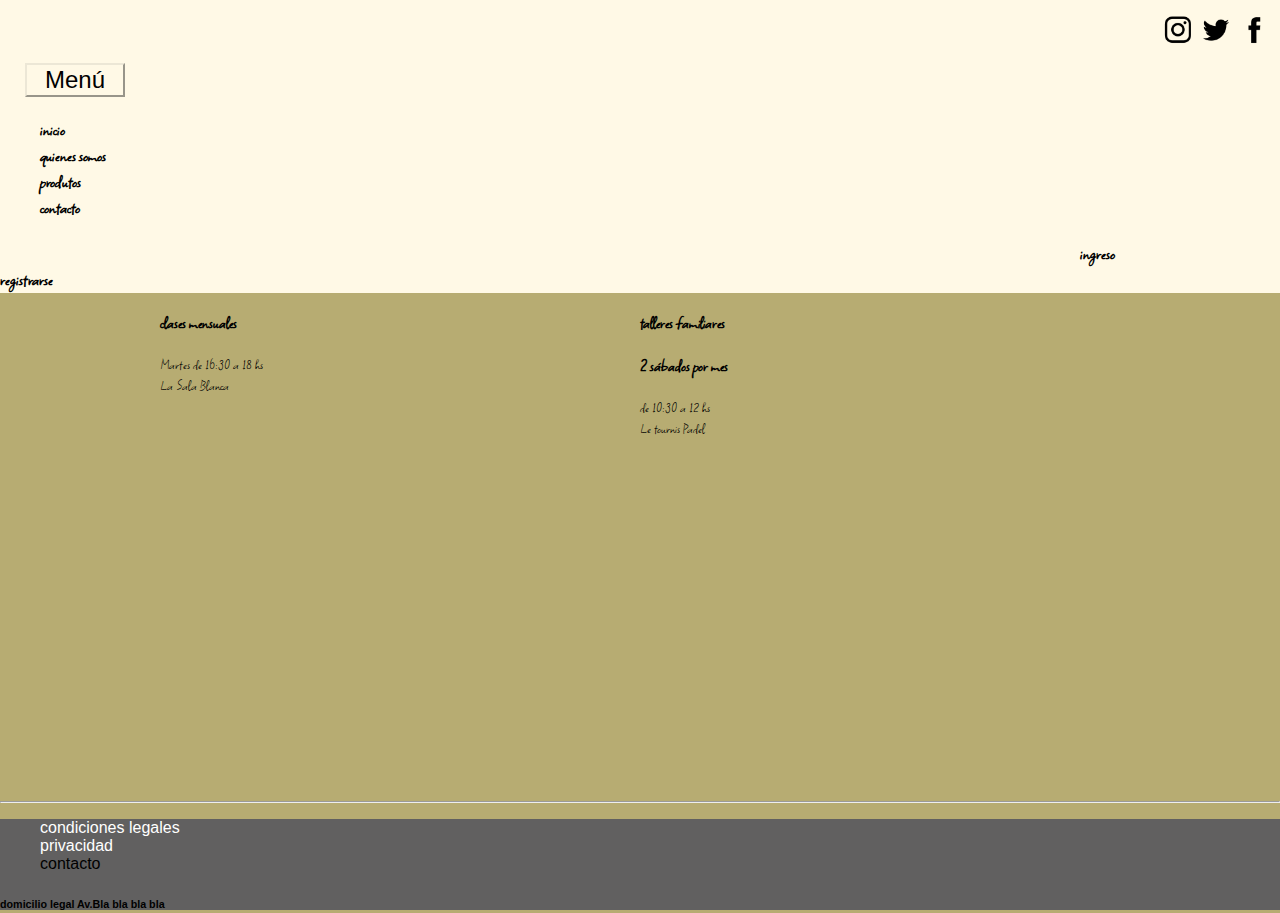
==== clases.html @ cd6e2d2f "firstcommit" ====
<!DOCTYPE html>
<html lang="en">

  <head>
    <!-- Etiquetas Meta -->
    <meta charset="UTF-8">
    <meta http-equiv="X-UA-Compatible" content="IE=edge">
    <meta name="viewport" content="width=device-width, initial-scale=1.0">

    <!-- Título de pestaña -->
    <title>Clemat Yoga</title>  


  <!--bootstrap-->
  <link href="https://cdn.jsdelivr.net/npm/bootstrap@5.2.0-beta1/dist/css/bootstrap.min.css" rel="stylesheet" integrity="sha384-0evHe/X+R7YkIZDRvuzKMRqM+OrBnVFBL6DOitfPri4tjfHxaWutUpFmBp4vmVor" crossorigin="anonymous">
  

  <link rel="stylesheet" href="utilities/main.css">
   
  <style>
    @import url('https://fonts.googleapis.com/css2?family=Square+Peg&display=swap');
 </style>
</head>

<body>
    
     
     <!--menú/ buscar y del otro lado registrarse/ ingresar-->
     
     <header>
       <nav class="menuFijo" >
          <div>
           <!--enlaces a redes sociales/ margen superior derecho-->
            <ul class="redesLista">
              <li><a href="https://www.instagram.com/p/CaUgu_6rD2r/?utm_source=ig_web_copy_link" target="_blank"><img src="./img/instagram.png" alt="instagram" class="redes" ></a></span></li>
              <li><a href="https://www.twitter.com" target="_blank"><img src="./img/twitter.png" alt="twitter" class="redes"></a></span></li>
              <li><a href="https://www.twitter.com" target="_blank"><img src="img/facebook.png" alt="facebok" class="redes"></a></span></li>
            </ul> 
          </div> 
          <!--Bootstrap dropdown-->
          <div class="d-flex mb-3">
            <div class="dropown">
              <button   class="dropown" class="btn btn-secondary dropdown-toggle" type="button" id="dropdownMenu2" data-bs-toggle="dropdown" aria-expanded="false">
                Menú
              </button>
              <ul class="dropdown-menu" aria-labelledby="dropdownMenu2">
                <li><a href="index.html" class="dropdown-item" type="button">inicio</a></li>
                <li><a href="quienes.html"  class="dropdown-item" type="button">quienes somos</a></li>
                <li><a href="productos.html"  class="dropdown-item" type="button">produtos</a></li>
                <li><a href="contacto.html" class="dropdown-item" type="button">contacto</a></li>
              </ul>
            </div>  
            <div class="p-2"><a class="ingreso" href="XXXXXX">ingreso</a></div>
            <div class="p-2"><a href="XXXXXX">registrarse</a></div>
          </div>
           
         <!--esto iría en el margen superior izquierdo-->
     
     
         </nav>
        </header>
        <article class="clases">
            <section class="mensuales">
                <div><h3>clases mensuales</h3></div>
                <div>Martes de 16:30 a 18 hs</div>
                <div><a href="https://la-sala-blanca.negocio.site/">La Sala Blanca</a></div>
            </section>
            <section class="talleres">
             <div><h3>talleres familiares</h3></div>
                  <div><h3>2 sábados por mes</h3></div>
                  <div>de 10:30 a 12 hs</div>
                  <div>Le tournis Padel</div>
            
                </ul>
            </section>    

        </article>
    <hr>
   
   
     <footer>
         <ul>
             <li>condiciones legales</li>
             <li>privacidad</li>
             <li><a href="contacto.html"><span>contacto</span></a></li>
         </ul>
         <h6>domicilio legal Av.Bla bla bla bla</h6>

       
     </footer>
     <script src="https://cdn.jsdelivr.net/npm/bootstrap@5.2.0-beta1/dist/js/bootstrap.bundle.min.js" integrity="sha384-pprn3073KE6tl6bjs2QrFaJGz5/SUsLqktiwsUTF55Jfv3qYSDhgCecCxMW52nD2" crossorigin="anonymous"></script>
</body>      
</html>
---- utilities/main.css ----
@charset "UTF-8";
@import url("https://fonts.googleapis.com/css2?family=Square+Peg&display=swap");
html, body {
  height: 100%;
}

html {
  background-color: #fff9e6;
}

body {
  margin: 0;
  padding: 0;
  background-color: #B7AC72;
  font-family: 'Square Peg', cursive;
  margin: 0 auto;
}

ul {
  list-style: none;
}

a {
  text-decoration: none;
  color: black;
}

a:hover {
  font-weight: bolder;
  color: lightyellow;
}

/*header*/
.menuFijo {
  background-color: #fff9e6;
  font-size: 20px;
  font-weight: bold;
}

/*enlaces superiores derechos*/
nav ul.redesLista {
  margin-top: 1%;
  margin-bottom: 1%;
  padding-top: 1px;
  padding-bottom: 1px;
  border-left: 4cm;
  display: -webkit-box;
  display: -ms-flexbox;
  display: flex;
  font-family: 'Cairo', sans-serif;
  font-weight: bolder;
  font-size: large;
}

ul.redesLista:last-child {
  margin-right: 45px;
}

img.redes {
  width: 30px;
  padding-right: 4px;
  margin-right: 4px;
}

.redes {
  font-size: large;
  font-weight: bolder;
}

.redesLista li:first-child {
  margin-left: 94%;
}

div.p-2:last-of-type {
  margin-right: 30px;
}

/*menú desplegable izquierda*/
.indexMenu {
  list-style-type: none;
  margin-top: 1px;
  margin-bottom: 1px;
  padding: 2px, 2px, 2px, 2px;
  overflow: hidden;
}

button.dropown {
  width: 100px;
  font-size: 24px;
  background-color: #fff9e6;
  border-color: #ece7d6;
  margin-left: 25px;
}

div a.ingreso {
  margin-left: 1080px;
}

/*main*/
#Main {
  width: 80%;
  margin: 0 auto;
  display: -webkit-box;
  display: -ms-flexbox;
  display: flex;
  -webkit-box-pack: justify;
      -ms-flex-pack: justify;
          justify-content: space-between;
}

section.mainLinks {
  display: -webkit-box;
  display: -ms-flexbox;
  display: flex;
  -webkit-box-orient: horizontal;
  -webkit-box-direction: normal;
      -ms-flex-direction: row;
          flex-direction: row;
  -webkit-box-pack: justify;
      -ms-flex-pack: justify;
          justify-content: space-between;
  text-align: center;
}

section.mainLinks span {
  width: 100px;
  height: 100px;
}

div.flexDiv {
  display: -webkit-box;
  display: -ms-flexbox;
  display: flex;
  -webkit-box-orient: horizontal;
  -webkit-box-direction: normal;
      -ms-flex-direction: row;
          flex-direction: row;
  border-color: none;
  --bs-card-border-width: 0;
}

.card-img-overlay h5 a {
  width: 50px;
  height: 50px;
  position: absolute;
  top: 60%;
  left: 60%;
  margin: -25px 0 0 -25px;
  font-size: 20px;
  font-weight: bolder;
}

.divTitulo {
  width: 75%;
  height: 395px;
  margin: 0 auto;
  background-image: url(../img/mainclemat.png);
}

.divTitulo h3 {
  font-weight: bold;
}

img.mainImg {
  width: 100px;
}

h1 {
  font-size: 46px;
  font-weight: bolder;
  -webkit-box-pack: start;
      -ms-flex-pack: start;
          justify-content: flex-start;
}

.instagram-media {
  float: center;
}

h4 {
  font-weight: bold;
  color: black;
}

/*footers*/
footer {
  background-color: #616060;
  font-family: 'Segoe UI', Tahoma, Geneva, Verdana, sans-serif;
}

footer ul {
  color: white;
}

/*página Quienes Somos*/
.bodyQuienes {
  background-color: #A0B9F1;
}

.quienesSomos {
  width: 75%;
  height: 400px;
  margin: 0 auto;
  background-image: url(img/yaniymari.jpeg);
  color: white;
  text-align: center;
}

.proposito {
  text-align: center;
}

.quienesTitulo {
  background-color: #A0B9F1;
  width: 50%;
  height: 24px;
  margin: 0 auto;
  margin-top: 3px;
  font-size: 12px;
  border-bottom: dotted 2px #B7AC72;
  color: black;
}

.quienesProfes {
  display: -webkit-box;
  display: -ms-flexbox;
  display: flex;
  -webkit-box-orient: horizontal;
  -webkit-box-direction: normal;
      -ms-flex-direction: row;
          flex-direction: row;
}

.nombresQuienes {
  color: #B7AC72;
  display: -webkit-box;
  display: -ms-flexbox;
  display: flex;
  -webkit-box-orient: horizontal;
  -webkit-box-direction: normal;
      -ms-flex-direction: row;
          flex-direction: row;
  width: 10%;
  margin: 0 auto;
  -webkit-box-align: center;
      -ms-flex-align: center;
          align-items: center;
}

article p {
  width: 50%;
  margin: 0 auto;
}

/*agrego transition*/
h5.card-title a {
  -webkit-transition: 2s;
  transition: 2s;
}

h5.card-title a:hover {
  font-size: 27x;
  font-weight: bolder;
  color: lightyellow;
}

/*pestaña clases*/
.bodyClases {
  background-color: #DC632C;
}

.clases {
  width: 75%;
  height: 500px;
  margin: 0 auto;
  display: -webkit-box;
  display: -ms-flexbox;
  display: flex;
  -webkit-box-orient: horizontal;
  -webkit-box-direction: normal;
      -ms-flex-direction: row;
          flex-direction: row;
}

.mensuales {
  width: 50%;
  background-image: url(img/lasalablanca.png);
  background-repeat: no-repeat;
  background-size: cover;
}

.talleres {
  width: 50%;
  background-image: url(img/letournispadel.png);
  background-repeat: no-repeat;
  background-size: cover;
}

/*contacto*/
.bodyContacto {
  background-color: #fff9e6;
}

.contactoArt {
  width: 75%;
  height: 400px;
  margin: 0 auto;
}

.espacioInput {
  width: 60%;
  margin: 0 auto;
  display: -webkit-box;
  display: -ms-flexbox;
  display: flex;
  -webkit-box-orient: vertical;
  -webkit-box-direction: normal;
      -ms-flex-direction: column;
          flex-direction: column;
}

.consultaInput {
  width: 60%;
  height: 100px;
  margin: 0 auto;
  display: -webkit-box;
  display: -ms-flexbox;
  display: flex;
}

.enviarInput {
  width: 5%;
  margin: 0 auto;
  display: -webkit-box;
  display: -ms-flexbox;
  display: flex;
  cursor: pointer;
}

.mailWhats {
  width: 40%;
  margin: 0 auto;
  display: -webkit-box;
  display: -ms-flexbox;
  display: flex;
  -webkit-box-orient: vertical;
  -webkit-box-direction: normal;
      -ms-flex-direction: column;
          flex-direction: column;
  -webkit-box-align: center;
      -ms-flex-align: center;
          align-items: center;
}

/*página Productos*/
.bodyProductos {
  background-color: #EAC867;
  margin: 0 auto;
}

div h2 {
  display: -webkit-box;
  display: -ms-flexbox;
  display: flex;
  -webkit-box-pack: center;
      -ms-flex-pack: center;
          justify-content: center;
}

div.celulares {
  display: none;
}

section.libros, section.productos {
  display: -webkit-box;
  display: -ms-flexbox;
  display: flex;
  -webkit-box-pack: justify;
      -ms-flex-pack: justify;
          justify-content: space-between;
  width: 75%;
  height: 35%;
  margin: 0 auto;
}

.card-img-top {
  height: 50%;
}

@media screen and (max-width: 768px) {
  body {
    width: 100%;
    display: -ms-grid;
    display: grid;
    -ms-grid-columns: auto;
        grid-template-columns: auto;
    -ms-grid-rows: 1fr 4fr;
        grid-template-rows: 1fr 4fr;
        grid-template-areas: "header"
 "main";
  }
  img.mainImg {
    width: 100%;
  }
  .redesLista li:first-child {
    margin-left: 40%;
  }
  main#Main {
    -ms-grid-row: 2;
    -ms-grid-column: 1;
    grid-area: main;
    display: -webkit-box;
    display: -ms-flexbox;
    display: flex;
    -webkit-box-orient: horizontal;
    -webkit-box-direction: normal;
        -ms-flex-direction: row;
            flex-direction: row;
    display: -ms-grid;
    display: grid;
    -ms-grid-columns: 1fr 1fr;
        grid-template-columns: 1fr 1fr;
    -ms-grid-rows: 1fr 1fr;
        grid-template-rows: 1fr 1fr;
        grid-template-areas: "quienes producto"
 "clases contacto";
  }
  main#main:first-child {
    -ms-grid-row: 1;
    -ms-grid-column: 1;
    grid-area: quienes;
  }
  main#main:nth-child(2) {
    -ms-grid-row: 1;
    -ms-grid-column: 2;
    grid-area: producto;
  }
  main#main:nth-child(3) {
    -ms-grid-row: 2;
    -ms-grid-column: 1;
    grid-area: clases;
  }
  main#main:last-child {
    -ms-grid-row: 2;
    -ms-grid-column: 2;
    grid-area: contacto;
  }
  section.divTitulo {
    grid-area: section;
    display: none;
  }
  footer#pie {
    display: none;
  }
  ul.dropDown {
    grid-area: drop;
    margin-top: 2px;
    margin-bottom: 1px;
    display: none;
  }
  nav.menuFijo {
    -ms-grid-row: 1;
    -ms-grid-column: 1;
    grid-area: header;
  }
  section.mainLinks {
    display: none;
  }
  .card-img-overlay h5 a {
    width: 50px;
    height: 50px;
    position: absolute;
    top: 50%;
    left: 60%;
    margin: -25px 0 0 -25px;
    font-size: 20px;
    font-weight: bolder;
  }
  section.mainImg {
    display: -webkit-box;
    display: -ms-flexbox;
    display: flex;
    -ms-flex-pack: distribute;
        justify-content: space-around;
    -ms-flex-wrap: wrap;
        flex-wrap: wrap;
  }
  span a img {
    width: 200px;
  }
  .menuFijo {
    background-color: #B7AC72;
  }
  .bodyClases {
    background-color: #fff9e6;
  }
  nav.menuFijoC {
    display: none;
  }
  /*responsive Clases*/
  body.bodyClases {
    width: 100%;
    display: -ms-grid;
    display: grid;
    -ms-grid-columns: auto;
        grid-template-columns: auto;
    -ms-grid-rows: 2fr 2fr 1fr;
        grid-template-rows: 2fr 2fr 1fr;
        grid-template-areas: "header"
 "article"
 "footer";
  }
  footer.footerClas {
    -ms-grid-row: 3;
    -ms-grid-column: 1;
    grid-area: footer;
    background-image: url(../piedepagMobileClases.JPG);
    background-repeat: no-repeat;
    background-size: cover;
  }
  article.Clases {
    -ms-grid-row: 2;
    -ms-grid-column: 1;
    grid-area: article;
  }
  footer.footerClas ul {
    display: none;
  }
  footer.footerClas h6 {
    display: none;
  }
  .clases {
    width: 100%;
    height: 80%;
    margin: 0 auto;
    display: -webkit-box;
    display: -ms-flexbox;
    display: flex;
    -webkit-box-orient: vertical;
    -webkit-box-direction: normal;
        -ms-flex-direction: column;
            flex-direction: column;
    -webkit-box-pack: stretch;
        -ms-flex-pack: stretch;
            justify-content: stretch;
  }
  section.mensuales, section.talleres {
    width: 100%;
    text-align: center;
  }
  section.mensuales {
    background-image: url(./img/rectanguloarticleMobile.png);
    background-size: cover;
  }
  section.talleres {
    background-image: url(./img/rectanglearticle2Mobile.png);
    background-size: cover;
  }
  div.imagenMobile {
    -ms-grid-row: 1;
    -ms-grid-column: 1;
    grid-area: header;
    display: block;
    display: -webkit-box;
    display: -ms-flexbox;
    display: flex;
    -webkit-box-pack: center;
        -ms-flex-pack: center;
            justify-content: center;
  }
  div.celulares {
    display: inline;
  }
  div.productoDesktop, div.otrosDesktop {
    display: none;
  }
  div.h2 {
    display: none;
  }
  section.libros {
    display: none;
  }
  section.productos {
    display: -webkit-box;
    display: -ms-flexbox;
    display: flex;
    -webkit-box-pack: center;
        -ms-flex-pack: center;
            justify-content: center;
  }
}
/*# sourceMappingURL=main.css.map */
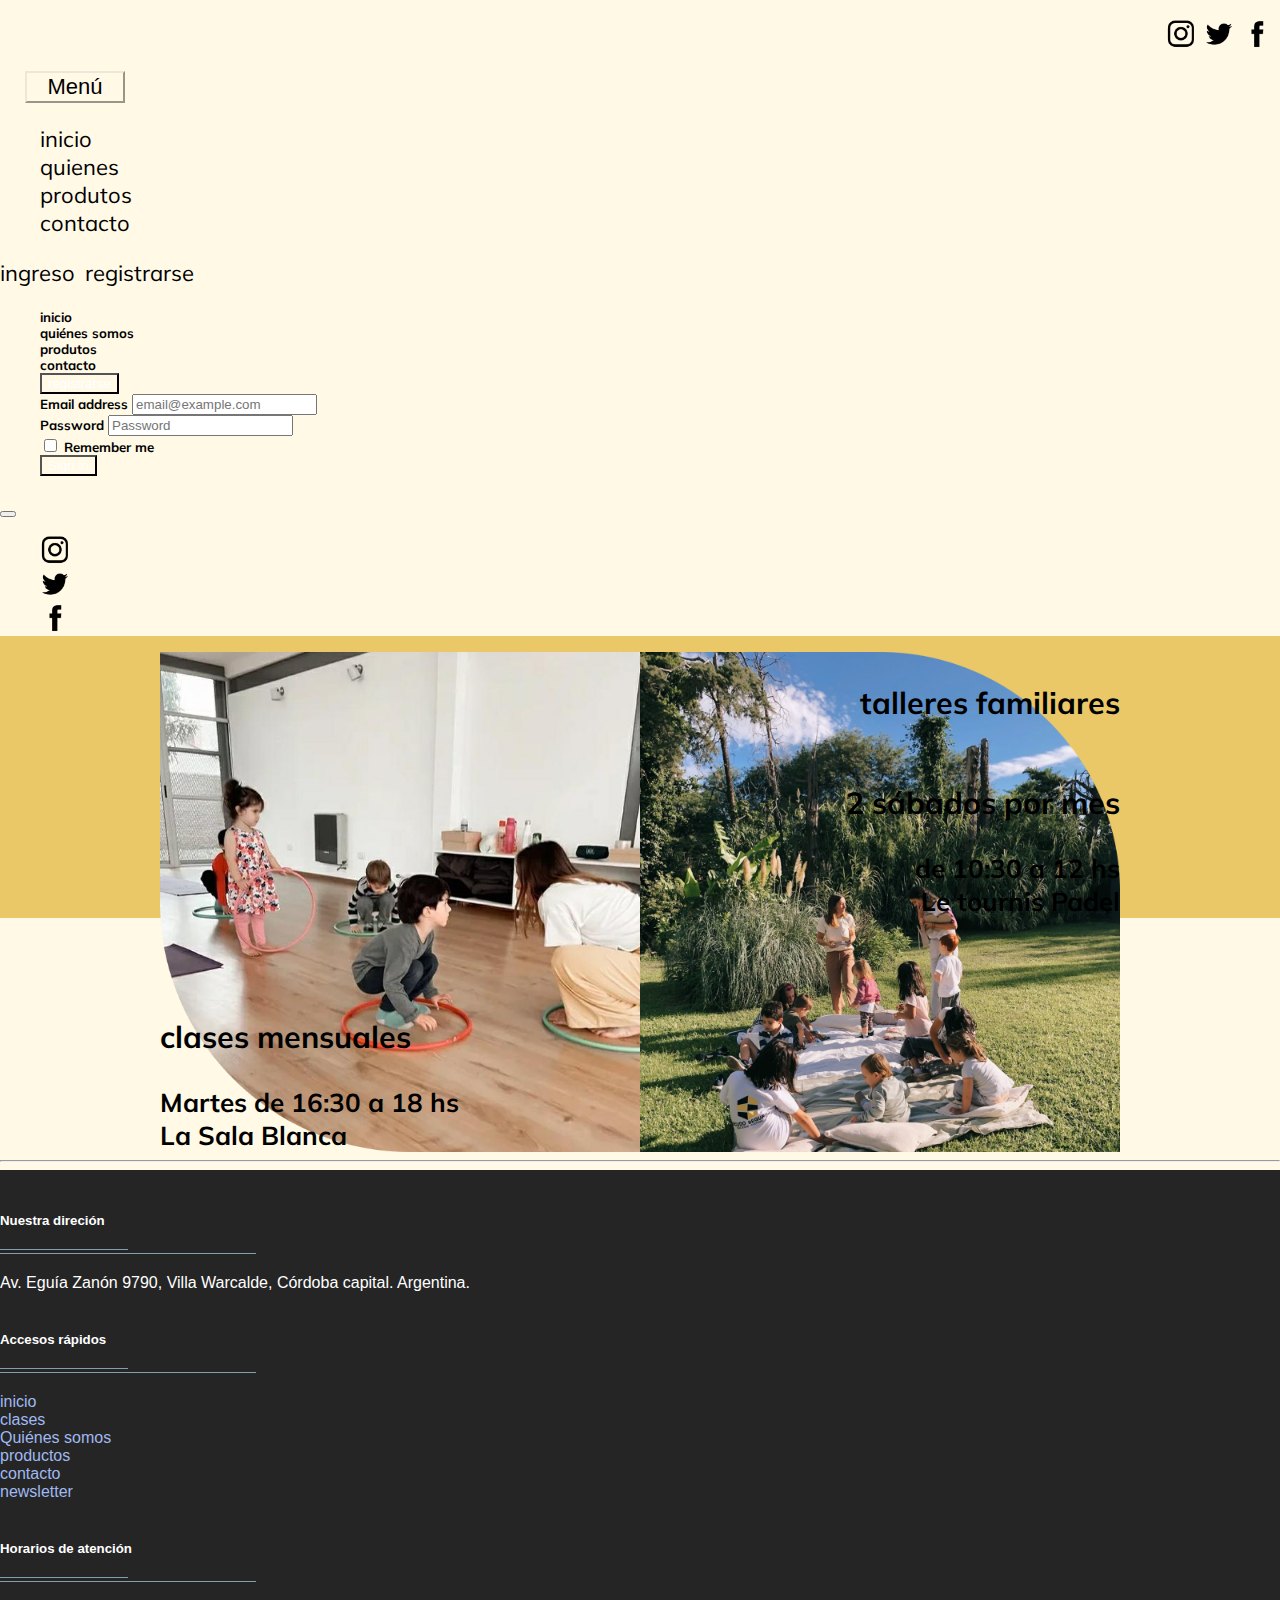
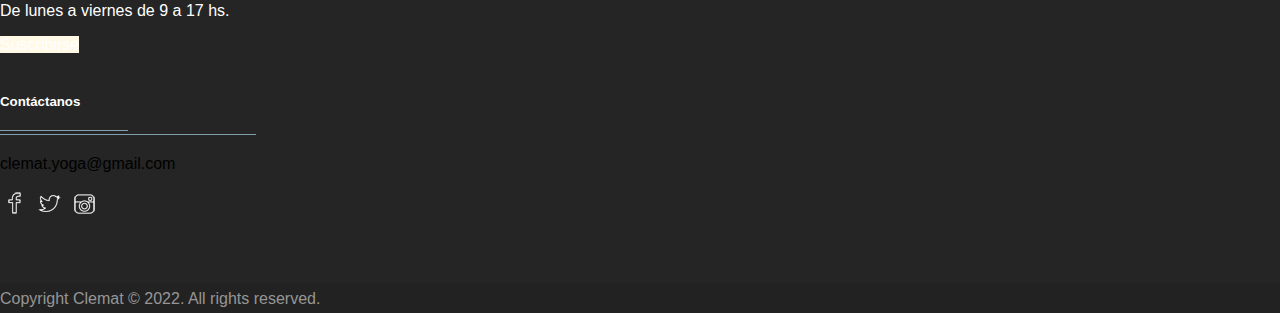
==== commit 902fafb8: "quilombo" ====
--- a/clases.html
+++ b/clases.html
@@ -1,64 +1,107 @@
 <!DOCTYPE html>
 <html lang="en">
 
-  <head>
-    <!-- Etiquetas Meta -->
-    <meta charset="UTF-8">
-    <meta http-equiv="X-UA-Compatible" content="IE=edge">
-    <meta name="viewport" content="width=device-width, initial-scale=1.0">
-
-    <!-- Título de pestaña -->
-    <title>Clemat Yoga</title>  
-
-
-  <!--bootstrap-->
-  <link href="https://cdn.jsdelivr.net/npm/bootstrap@5.2.0-beta1/dist/css/bootstrap.min.css" rel="stylesheet" integrity="sha384-0evHe/X+R7YkIZDRvuzKMRqM+OrBnVFBL6DOitfPri4tjfHxaWutUpFmBp4vmVor" crossorigin="anonymous">
-  
-
-  <link rel="stylesheet" href="utilities/main.css">
-   
-  <style>
-    @import url('https://fonts.googleapis.com/css2?family=Square+Peg&display=swap');
- </style>
-</head>
-
-<body>
-    
-     
-     <!--menú/ buscar y del otro lado registrarse/ ingresar-->
-     
-     <header>
-       <nav class="menuFijo" >
-          <div>
-           <!--enlaces a redes sociales/ margen superior derecho-->
-            <ul class="redesLista">
-              <li><a href="https://www.instagram.com/p/CaUgu_6rD2r/?utm_source=ig_web_copy_link" target="_blank"><img src="./img/instagram.png" alt="instagram" class="redes" ></a></span></li>
-              <li><a href="https://www.twitter.com" target="_blank"><img src="./img/twitter.png" alt="twitter" class="redes"></a></span></li>
-              <li><a href="https://www.twitter.com" target="_blank"><img src="img/facebook.png" alt="facebok" class="redes"></a></span></li>
-            </ul> 
-          </div> 
-          <!--Bootstrap dropdown-->
-          <div class="d-flex mb-3">
-            <div class="dropown">
-              <button   class="dropown" class="btn btn-secondary dropdown-toggle" type="button" id="dropdownMenu2" data-bs-toggle="dropdown" aria-expanded="false">
-                Menú
-              </button>
-              <ul class="dropdown-menu" aria-labelledby="dropdownMenu2">
-                <li><a href="index.html" class="dropdown-item" type="button">inicio</a></li>
-                <li><a href="quienes.html"  class="dropdown-item" type="button">quienes somos</a></li>
-                <li><a href="productos.html"  class="dropdown-item" type="button">produtos</a></li>
-                <li><a href="contacto.html" class="dropdown-item" type="button">contacto</a></li>
-              </ul>
-            </div>  
-            <div class="p-2"><a class="ingreso" href="XXXXXX">ingreso</a></div>
-            <div class="p-2"><a href="XXXXXX">registrarse</a></div>
+    <head>
+        <!-- Etiquetas Meta -->
+        <meta charset="UTF-8">
+        <meta http-equiv="X-UA-Compatible" content="IE=edge">
+        <meta name="viewport" content="width=device-width, initial-scale=1.0">
+    
+        <!-- Título de pestaña -->
+        <title>Clemat Yoga</title>  
+    
+    
+      <!--bootstrap-->
+      <link href="https://cdn.jsdelivr.net/npm/bootstrap@5.2.0-beta1/dist/css/bootstrap.min.css" rel="stylesheet" integrity="sha384-0evHe/X+R7YkIZDRvuzKMRqM+OrBnVFBL6DOitfPri4tjfHxaWutUpFmBp4vmVor" crossorigin="anonymous">
+      
+    
+      <link rel="stylesheet" href="style.css">
+       
+      <style>
+        @import url('https://fonts.googleapis.com/css2?family=Square+Peg&display=swap');
+     </style>
+    </head>
+
+<body class="bodyProductos">    
+  <header>
+      
+    <div>
+     <!--enlaces a redes sociales/ margen superior derecho-->
+      <ul class="redesLista">
+        <li><a href="https://www.instagram.com/p/CaUgu_6rD2r/?utm_source=ig_web_copy_link" target="_blank"><img src="./img/instagram.png" alt="instagram" class="redes" ></a></span></li>
+        <li><a href="https://www.twitter.com" target="_blank"><img src="./img/twitter.png" alt="twitter" class="redes"></a></span></li>
+        <li><a href="https://www.twitter.com" target="_blank"><img src="img/facebook.png" alt="facebok" class="redes"></a></span></li>
+      </ul> 
+    </div> 
+    <!--Bootstrap dropdown-->
+    <nav class="menuFijo" >
+    <section class="d-flex mb-3">
+      <div class="dropown">
+        <button   class="dropown" class="btn btn-secondary dropdown-toggle" type="button" id="dropdownMenu2" data-bs-toggle="dropdown" aria-expanded="false">
+          Menú
+        </button>
+        <ul class="dropdown-menu" aria-labelledby="dropdownMenu2">
+          <li><a href="index.html" class="dropdown-item" type="button">inicio</a></li>
+          <li><a href="quienes.html" class="dropdown-item" type="button">quienes</a></li>
+          <li><a href="productos.html" class="dropdown-item" type="button">produtos</a></li>
+          <li><a href="contacto.html"class="dropdown-item" type="button">contacto</a></li>
+        </ul>
+      </div> 
+     <section class="p-2">          
+      <div><a class="ingreso" href="XXXXXX">ingreso</a></div>
+      <div><a href="XXXXXX">registrarse</a></div>
+    </ul>
+    </div>
+    </section>
+   </nav>
+   <button class="btn btn-primary mobileCanvas" type="button" data-bs-toggle="offcanvas" data-bs-target="#offcanvasScrolling" aria-controls="offcanvasScrolling"><img src="img/logoClemat.jpeg" alt="logo"></button>
+
+   <div class="offcanvas offcanvas-start" data-bs-scroll="true" data-bs-backdrop="false" tabindex="-1" id="offcanvasScrolling" aria-labelledby="offcanvasScrollingLabel">
+   <div class="offcanvas-header">
+   <h5 class="offcanvas-title" id="offcanvasScrollingLabel">
+    <ul>
+    <li><a href="index.html" class="dropdown-item" type="button">inicio</a></li>
+    <li><a href="quienes.html" class="dropdown-item" type="button">quiénes somos</a></li>
+    <li><a href="productos.html" class="dropdown-item" type="button">produtos</a></li>
+    <li><a href="contacto.html"class="dropdown-item" type="button">contacto</a></li>
+    <li class="dropdown">
+      <button type="button" class="btn btn-primary dropdown-toggle" data-bs-toggle="dropdown" aria-expanded="false" data-bs-auto-close="outside">
+       registrarse
+      </button>
+      <form class="dropdown-menu p-4">
+        <div class="mb-3">
+          <label for="exampleDropdownFormEmail2" class="form-label">Email address</label>
+          <input type="email" class="form-control" id="exampleDropdownFormEmail2" placeholder="email@example.com">
+        </div>
+        <div class="mb-3">
+          <label for="exampleDropdownFormPassword2" class="form-label">Password</label>
+          <input type="password" class="form-control" id="exampleDropdownFormPassword2" placeholder="Password">
+        </div>
+        <div class="mb-3">
+          <div class="form-check">
+            <input type="checkbox" class="form-check-input" id="dropdownCheck2">
+            <label class="form-check-label" for="dropdownCheck2">
+              Remember me
+            </label>
           </div>
-           
-         <!--esto iría en el margen superior izquierdo-->
-     
-     
-         </nav>
-        </header>
+        </div>
+        <button type="submit" class="btn btn-primary">Sign in</button>
+      </form>
+   </li>
+  </ul>
+  </h5>
+   <button type="button" class="btn-close" data-bs-dismiss="offcanvas" aria-label="Close"></button>
+  </div>
+<div class="offcanvas-body">
+
+<ul class="redesListaCanvas">
+  <li><a href="https://www.instagram.com/p/CaUgu_6rD2r/?utm_source=ig_web_copy_link" target="_blank"><img src="./img/instagram.png" alt="instagram" class="redes" ></a></span></li>
+  <li><a href="https://www.twitter.com" target="_blank"><img src="./img/twitter.png" alt="twitter" class="redes"></a></span></li>
+  <li><a href="https://www.twitter.com" target="_blank"><img src="img/facebook.png" alt="facebok" class="redes"></a></span></li>
+</ul> 
+</div>
+</div>
+ </header>
         <article class="clases">
             <section class="mensuales">
                 <div><h3>clases mensuales</h3></div>
@@ -78,16 +121,81 @@
     <hr>
    
    
-     <footer>
-         <ul>
-             <li>condiciones legales</li>
-             <li>privacidad</li>
-             <li><a href="contacto.html"><span>contacto</span></a></li>
-         </ul>
-         <h6>domicilio legal Av.Bla bla bla bla</h6>
-
-       
-     </footer>
+ <!--FOOTER-->
+ <footer id="footer" class="footer-1">
+  <div class="main-footer widgets-dark typo-light">
+  <div class="container">
+  <div class="row">
+    
+  <div class="col-xs-12 col-sm-6 col-md-3">
+  <div class="widget subscribe no-box">
+  <h5 class="widget-title">Nuestra direción<span></span></h5>
+  <p>Av. Eguía Zanón 9790, Villa Warcalde, Córdoba capital. Argentina. </p>
+  </div>
+  </div>
+  
+  <div class="col-xs-12 col-sm-6 col-md-3">
+  <div class="widget no-box">
+  <h5 class="widget-title">Accesos rápidos<span></span></h5>
+  <ul class="thumbnail-widget">
+  <li>
+  <div class="thumb-content"><a href="index.html">inicio</a></div> 
+  </li>
+  <li>
+  <div class="thumb-content"><a href="clases.html">clases</a></div> 
+  </li>
+  <li>
+  <div class="thumb-content"><a href="quienes.html">Quiénes somos</a></div> 
+  </li>
+  <li>
+  <div class="thumb-content"><a href="productos.html">productos</a></div> 
+  </li>
+  <li>
+  <div class="thumb-content"><a href="contacto.html">contacto</a></div>  
+  </li>
+  <li>
+  <div class="thumb-content"><a href="#.">newsletter</a></div> 
+  </li>
+  </ul>
+  </div>
+  </div>
+  
+  <div class="col-xs-12 col-sm-6 col-md-3">
+  <div class="widget no-box">
+  <h5 class="widget-title">Horarios de atención<span></span></h5>
+  <p>De lunes a viernes de 9 a 17 hs.</p>
+  <a class="btn" href="https://bit.ly/3m9avif" target="_blank">Suscribirse</a>
+  </div>
+  </div>
+  
+  <div class="col-xs-12 col-sm-6 col-md-3">
+  
+  <div class="widget no-box">
+  <h5 class="widget-title">Contáctanos<span></span></h5>
+  
+  <p><a href="mailto:clemat.yoga@gmail.com" title="glorythemes">clemat.yoga@gmail.com</a></p>
+  <ul class="social-footer2">
+  <li class=""><a href="https://www.facebook.com/" target="_blank" title="Facebook"><img alt="Facebook" width="30" height="30" src="[data-uri]"></a></li>
+  <li class=""><a href="https://twitter.com" target="_blank" title="Twitter"><img alt="Twitter" width="30" height="30" src="[data-uri]"></a></li>
+  <li class=""><a title="instagram" target="_blank" href="https://www.instagram.com/"><img alt="instagram" width="30" height="30" src="[data-uri]"></a></li>
+  </ul>
+  </div>
+  </div>
+  
+  </div>
+  </div>
+  </div>
+    
+  <div class="footer-copyright">
+  <div class="container">
+  <div class="row">
+  <div class="col-md-12 text-center">
+  <p>Copyright Clemat © 2022. All rights reserved.</p>
+  </div>
+  </div>
+  </div>
+  </div>
+  </footer>
      <script src="https://cdn.jsdelivr.net/npm/bootstrap@5.2.0-beta1/dist/js/bootstrap.bundle.min.js" integrity="sha384-pprn3073KE6tl6bjs2QrFaJGz5/SUsLqktiwsUTF55Jfv3qYSDhgCecCxMW52nD2" crossorigin="anonymous"></script>
-</body>      
-</html>+</body>  
+</html>    --- a/style.css
+++ b/style.css
@@ -0,0 +1,646 @@
+@import url('https://fonts.googleapis.com/css2?family=Mulish:ital,wght@0,400;0,800;1,400;1,600;1,700&display=swap');
+html, body{
+    height: 100%;
+
+}
+html{
+    background-color: #fff9e6;
+    
+}
+body{
+    margin: 0;
+    padding: 0;
+    background-color: #B7AC72;
+    font-family: 'Mulish', sans-serif; 
+    margin: 0 auto;
+    
+}
+ul{
+    list-style: none;
+    
+}
+a:hover{
+    font-weight: bolder;
+    color: #A0B9F1;
+}
+a{
+    text-decoration: none;
+    color: black;
+}
+/*header*/
+header{
+    background-color: #FFF9E6; 
+    
+}
+
+/*enlaces superiores derechos*/
+ul.redesLista{
+    display: flex;
+    font-family: 'Cairo', sans-serif;
+    font-weight: bolder;
+    font-size: large;    
+    justify-content: flex-end;      
+}
+
+
+img.redes{
+    width: 30px;
+    padding-right: 4px;
+    margin-right: 4px;
+}
+
+ul.dropdown-menu{
+    font-size: 22px;
+}
+
+
+section.d-flex {
+    justify-content: space-between;
+}
+section.p-2{
+    display:flex;
+    flex-direction: row;
+    font-size: 22px;
+}
+a.ingreso{
+    margin-right: 10px;
+}
+/*menú desplegable izquierda*/
+
+button.dropown{
+    width: 100px;
+    font-size: 22px;
+    background-color: #FFF9E6;
+    border-color: #ece7d6;
+    margin-left: 25px;
+
+}
+
+/*main*/
+#Main{
+    width: 80%;
+    margin: 0 auto;  
+    display: flex;
+    justify-content: space-between;
+
+    
+}
+
+
+section.mainLinks{
+    display: flex;
+    flex-direction: row;
+    justify-content: space-between;
+    text-align: center;
+      
+}    
+
+div.flexDiv{
+    display:flex;
+    flex-direction: row;
+    border-color: none;
+    --bs-card-border-width: 0;
+}
+.card-img-overlay h5 a{
+    width: 50px;
+    height: 50px;
+    position: absolute;
+    top: 60%;
+    left: 60%;
+    margin: -25px 0 0 -25px;
+    font-size: 20px;
+    font-weight: bolder;
+}
+.divTitulo img{
+   width: 100%;
+   height: 550px;
+}
+
+img.mainImg{
+    width: 100px;
+}
+main{
+    font-weight: bolder;
+    text-align: center;
+}
+h1{
+    
+    font-size: 72px;
+    font-weight: bolder;
+}
+
+
+h4{
+    font-weight: bold;
+    color: black;
+    
+}
+/*footers*/
+footer{
+    background-color: rgb(97, 96, 96);
+    font-family: 'Segoe UI', Tahoma, Geneva, Verdana, sans-serif;
+}
+
+footer ul{
+    color: white;
+}
+
+/*agrego transition*/
+h5.card-title a{
+    transition: 2s;
+}
+  
+h5.card-title a:hover{
+    font-size: 28px;
+    font-weight: bolder;
+    color: #A0B9F1;
+}
+
+/*página Productos*/
+.bodyProductos{
+    background-color: #EAC867;
+    margin:0 auto; 
+
+}
+
+div h2{
+    display: flex;
+    justify-content: center;
+}
+div.celulares{
+    display: none;
+}
+section.libros, section.productos{
+    display: flex;
+    justify-content: space-between;
+    width: 75%;
+    height: 35%;
+    margin: 0 auto;
+}
+
+.card-img-top{
+    height: 50%;
+}
+.card-text{
+    font-size: 20px;
+    font-weight: bold;
+}
+/*página Quienes Somos*/
+.bodyQuienes {
+    background-color: #A0B9F1;
+  }
+  
+  .quienesSomos {
+    width: 75%;
+    height: 400px;
+    margin: 0 auto;
+    background-image: url(img/yaniymari.jpeg);
+    color: white;
+    text-align: center;
+  }
+  
+  .proposito {
+    text-align: center;
+  }
+  
+  .quienesTitulo {
+    background-color: #A0B9F1;
+    width: 50%;
+    height: 24px;
+    margin: 0 auto;
+    margin-top: 3px;
+    font-size: 12px;
+    border-bottom: dotted 2px #B7AC72;
+    color: black;
+  }
+  
+  .quienesProfes {
+    display: -webkit-box;
+    display: -ms-flexbox;
+    display: flex;
+    -webkit-box-orient: horizontal;
+    -webkit-box-direction: normal;
+        -ms-flex-direction: row;
+            flex-direction: row;
+  }
+  
+  .nombresQuienes {
+    color: #B7AC72;
+    display: -webkit-box;
+    display: -ms-flexbox;
+    display: flex;
+    -webkit-box-orient: horizontal;
+    -webkit-box-direction: normal;
+        -ms-flex-direction: row;
+            flex-direction: row;
+    width: 10%;
+    margin: 0 auto;
+    -webkit-box-align: center;
+        -ms-flex-align: center;
+            align-items: center;
+  }
+  
+  article p {
+    width: 50%;
+    margin: 0 auto;
+  }
+  /*pestaña clases*/
+.bodyClases {
+    background-color: #DC632C;
+  }
+  
+  .clases {
+    width: 75%;
+    height: 500px;
+    margin: 0 auto;
+    display: -webkit-box;
+    display: -ms-flexbox;
+    display: flex;
+    -webkit-box-orient: horizontal;
+    -webkit-box-direction: normal;
+        -ms-flex-direction: row;
+            flex-direction: row;
+  }
+  
+  .mensuales {
+    width: 50%;
+    font-size: 26px;
+    font-weight: bold;
+    background-image: url(img/lasalablanca.png);
+    background-repeat: no-repeat;
+    background-size: cover;
+    display: flex;
+    align-content: center;
+    align-items: flex-start;
+    flex-direction: column;
+    justify-content: flex-end;
+}
+  
+.talleres {
+    width: 50%;
+    font-size: 26px;
+    font-weight: bold;
+    background-image: url(img/letournispadel.png);
+    background-repeat: no-repeat;
+    background-size: cover;
+    display: flex;
+    flex-direction: column;
+    align-items: flex-end;
+}
+  /*contacto*/
+.bodyContacto {
+    background-color: #fff9e6;
+  }
+  
+  .contactoArt {
+    width: 75%;
+    height: 400px;
+    margin: 0 auto;
+  }
+  
+  .espacioInput {
+    width: 60%;
+    margin: 0 auto;
+    display: -webkit-box;
+    display: -ms-flexbox;
+    display: flex;
+    -webkit-box-orient: vertical;
+    -webkit-box-direction: normal;
+        -ms-flex-direction: column;
+            flex-direction: column;
+  }
+  
+  .consultaInput {
+    width: 60%;
+    height: 100px;
+    margin: 0 auto;
+    display: -webkit-box;
+    display: -ms-flexbox;
+    display: flex;
+  }
+  
+  .enviarInput {
+    width: 5%;
+    margin: 0 auto;
+    display: -webkit-box;
+    display: -ms-flexbox;
+    display: flex;
+    cursor: pointer;
+  }
+  
+  .mailWhats {
+    width: 40%;
+    margin: 0 auto;
+    display: -webkit-box;
+    display: -ms-flexbox;
+    display: flex;
+    -webkit-box-orient: vertical;
+    -webkit-box-direction: normal;
+        -ms-flex-direction: column;
+            flex-direction: column;
+    -webkit-box-align: center;
+        -ms-flex-align: center;
+            align-items: center;
+  }
+  
+article.p-mobile{
+    display:none;
+}
+button.mobileCanvas{
+   display: none;
+}
+/*FOOTERS*/
+footer .main-footer{  padding: 20px 0;  background: #252525;}
+footer ul{  padding-left: 0;  list-style: none;}
+
+/* Copy Right Footer */
+.footer-copyright { background: #222; padding: 5px 0;}
+.footer-copyright .logo {    display: inherit;}
+.footer-copyright nav {    float: right;    margin-top: 5px;}
+.footer-copyright nav ul {  list-style: none; margin: 0;  padding: 0;}
+.footer-copyright nav ul li { border-left: 1px solid #505050; display: inline-block;  line-height: 12px;  margin: 0;  padding: 0 8px;}
+.footer-copyright nav ul li a{  color: #969696;}
+.footer-copyright nav ul li:first-child { border: medium none;  padding-left: 0;}
+.footer-copyright p { color: #969696; margin: 2px 0 0;}
+
+/* Footer Top */
+.footer-top{  background: #252525;  padding-bottom: 30px; margin-bottom: 30px;  border-bottom: 3px solid #222;}
+
+/* Footer transparent */
+footer.transparent .footer-top, footer.transparent .main-footer{  background: transparent;}
+footer.transparent .footer-copyright{ background: none repeat scroll 0 0 rgba(0, 0, 0, 0.3) ;}
+
+/* Footer light */
+footer.light .footer-top{ background: #f9f9f9;}
+footer.light .main-footer{  background: #f9f9f9;}
+footer.light .footer-copyright{ background: none repeat scroll 0 0 rgba(255, 255, 255, 0.3) ;}
+
+/* Footer 4 */
+.footer- .logo {    display: inline-block;}
+
+/*==================== 
+  Widgets 
+====================== */
+.widget{  padding: 20px;  margin-bottom: 40px;}
+.widget.widget-last{  margin-bottom: 0px;}
+.widget.no-box{ padding: 0; background-color: transparent;  margin-bottom: 40px;
+  box-shadow: none; -webkit-box-shadow: none; -moz-box-shadow: none; -ms-box-shadow: none; -o-box-shadow: none;}
+.widget.subscribe p{  margin-bottom: 18px;}
+.widget li a{ color: #A0B9F1;}
+.widget li a:hover{ color: #4b92dc;}
+.widget-title {margin-bottom: 20px;}
+.widget-title span {background: #839FAD none repeat scroll 0 0;display: block; height: 1px;margin-top: 25px;position: relative;width: 20%;}
+.widget-title span::after {background: inherit;content: "";height: inherit;    position: absolute;top: -4px;width: 50%;}
+.widget-title.text-center span,.widget-title.text-center span::after {margin-left: auto;margin-right:auto;left: 0;right: 0;}
+.widget .badge{ float: right; background: #7f7f7f;}
+
+.typo-light h1, 
+.typo-light h2, 
+.typo-light h3, 
+.typo-light h4, 
+.typo-light h5, 
+.typo-light h6,
+.typo-light p,
+.typo-light div,
+.typo-light span,
+.typo-light small{  color: #fff;}
+
+ul.social-footer2 { margin: 0;padding: 0; width: auto;}
+ul.social-footer2 li {display: inline-block;padding: 0;}
+ul.social-footer2 li a:hover {background-color:#A0B9F1;}
+ul.social-footer2 li a {display: block; height:30px;width: 30px;text-align: center;}
+.btn{background-color: #fff9e6; color:#fff;}
+.btn:hover, .btn:focus, .btn.active {background: #fff9e6;color: #fff;
+-webkit-box-shadow: 0 15px 30px rgba(0, 0, 0, 0.1);
+-moz-box-shadow: 0 15px 30px rgba(0, 0, 0, 0.1);
+-ms-box-shadow: 0 15px 30px rgba(0, 0, 0, 0.1);
+-o-box-shadow: 0 15px 30px rgba(0, 0, 0, 0.1);
+box-shadow: 0 15px 30px rgba(0, 0, 0, 0.1);
+-webkit-transition: all 250ms ease-in-out 0s;
+-moz-transition: all 250ms ease-in-out 0s;
+-ms-transition: all 250ms ease-in-out 0s;
+-o-transition: all 250ms ease-in-out 0s;
+transition: all 250ms ease-in-out 0s;
+
+}
+
+@media screen and (max-width: 768px) {
+    h1{
+        color: white;
+    }
+    h4{
+        display:none;
+    }
+    button.mobileCanvas{
+        display:block;
+    }
+    hr {
+        color: white;
+        height: 5px;
+        background-color: white;
+        opacity: 1;
+      }
+    .btn-primary {
+    
+    font-weight: bold;
+     --bs-btn-color: #00000;
+     --bs-btn-bg: #fff9e6;
+    --bs-btn-border-color: #fff9e6;
+    --bs-btn-hover-bg: #fff9e6;
+    --bs-btn-hover-border-color: #fff9e6;
+    --bs-btn-active-bg: #fff9e6;
+    --bs-btn-focus-shadow-rgb: 255,249,230;
+    }
+    h5.offcanvas-title{
+        color: black;
+        font-size: 40px;
+    }
+    .offcanvas-title li{
+        border-bottom: 3px solid black;
+
+    }
+    .offcanvas.offcanvas-start{
+        background-color: #A0B9F1;
+    }
+    button img{
+        width: 100px;
+    }
+    body{
+        width: 100%;
+        display: grid;
+        grid-template-columns: auto;
+        grid-template-rows: 1fr 4fr;
+        grid-template-areas: 
+        "header"
+        "main"
+        ;
+    }
+    header{ 
+        font-size: 20px;
+        font-weight: bold;
+        display: flex;
+        flex-direction: row-reverse;
+        justify-content: space-between;
+        align-items: center;
+        
+    }
+    ul.redesListaCanvas{
+        display: flex;
+        justify-content: space-evenly;
+    }
+    ul.redesLista{
+        display: none;
+    }
+    button.dropown{
+        display: none;
+    }
+
+    article.p-mobile {
+            display: flex;
+            font-size: 20px;
+            font-family: 'Gill Sans', 'Gill Sans MT', Calibri, 'Trebuchet MS', sans-serif;
+            flex-direction: column;
+            align-content: center;
+            margin-top: 120px;
+            flex-wrap: nowrap;
+            justify-content: flex-end;
+            align-items: center
+    }
+ 
+
+    section.divTitulo{
+        display:none;
+    }
+
+
+    main{
+        height: 100vh;
+        background-image: url(img/posibleMainimg.jpeg);
+        background-size: cover;
+        background-repeat: no-repeat;
+    }
+   
+    footer#pie{
+        display: none;
+    }
+
+    nav.menuFijo{
+        display:none;
+
+    }
+    section.mainLinks{
+        display: none;
+    }
+    .card-img-overlay h5 a{
+        width: 50px;
+        height: 50px;
+        position: absolute;
+        top: 50%;
+        left: 60%;
+        margin: -25px 0 0 -25px;
+        font-size: 20px;
+        font-weight: bolder;
+    }
+    
+
+    section.mainImg {
+    display: flex;
+    justify-content: space-around;
+    flex-wrap: wrap;
+      }
+    span a img{
+        width:200px;
+    }
+    .menuFijo{
+        background-color: #B7AC72;
+    }
+    .bodyClases{
+        background-color: #FFF9E6;
+    }
+    nav.menuFijoC{
+        display: none;
+    }
+    
+
+    /*responsive Clases*/
+    body.bodyClases{
+        width: 100%;
+        display: grid;
+        grid-template-columns: auto;
+        grid-template-rows: 2fr 2fr 1fr;
+        grid-template-areas: 
+        "header"
+        "article"
+        "footer"
+        ;
+    }
+
+    footer.footerClas{
+        grid-area: footer;
+        background-image: url(../piedepagMobileClases.JPG);
+        background-repeat: no-repeat;
+        background-size: cover;
+    }
+    
+    article.Clases{
+        grid-area: article;
+    }
+    footer.footerClas ul{
+        display: none;
+    }
+    footer.footerClas h6{
+        display: none;
+    }
+
+    .clases {
+        width: 100%;
+        height: 80%;
+        margin: 0 auto;
+        display: flex;
+        flex-direction: column;
+        justify-content: stretch;
+    }
+    section.mensuales, section.talleres{
+        width: 100%;
+        text-align: center;
+    }
+    section.mensuales{
+        background-image: url(./img/rectanguloarticleMobile.png);
+        background-size: cover;
+    }
+    section.talleres{
+        background-image: url(./img/rectanglearticle2Mobile.png);
+        background-size: cover;
+        
+    }
+    div.imagenMobile{
+        grid-area: header;
+        display: block;
+        display: flex;
+        justify-content: center;
+    }
+    div.celulares{
+        display: inline;
+    }
+    div.productoDesktop, div.otrosDesktop{
+        display: none;
+    }
+    div.h2{
+        display: none;
+    }
+    section.libros{
+        display: none;
+    }
+    section.productos {
+        margin-top: 15%;
+        display: flex;
+        justify-content: center;
+        height: 318px;
+    }
+}
+
+@media screen and (min-width: 768px) {}
+
+@media screen and (min-width: 1024px) {}
+
+@media screen and (min-width: 1200px) {}
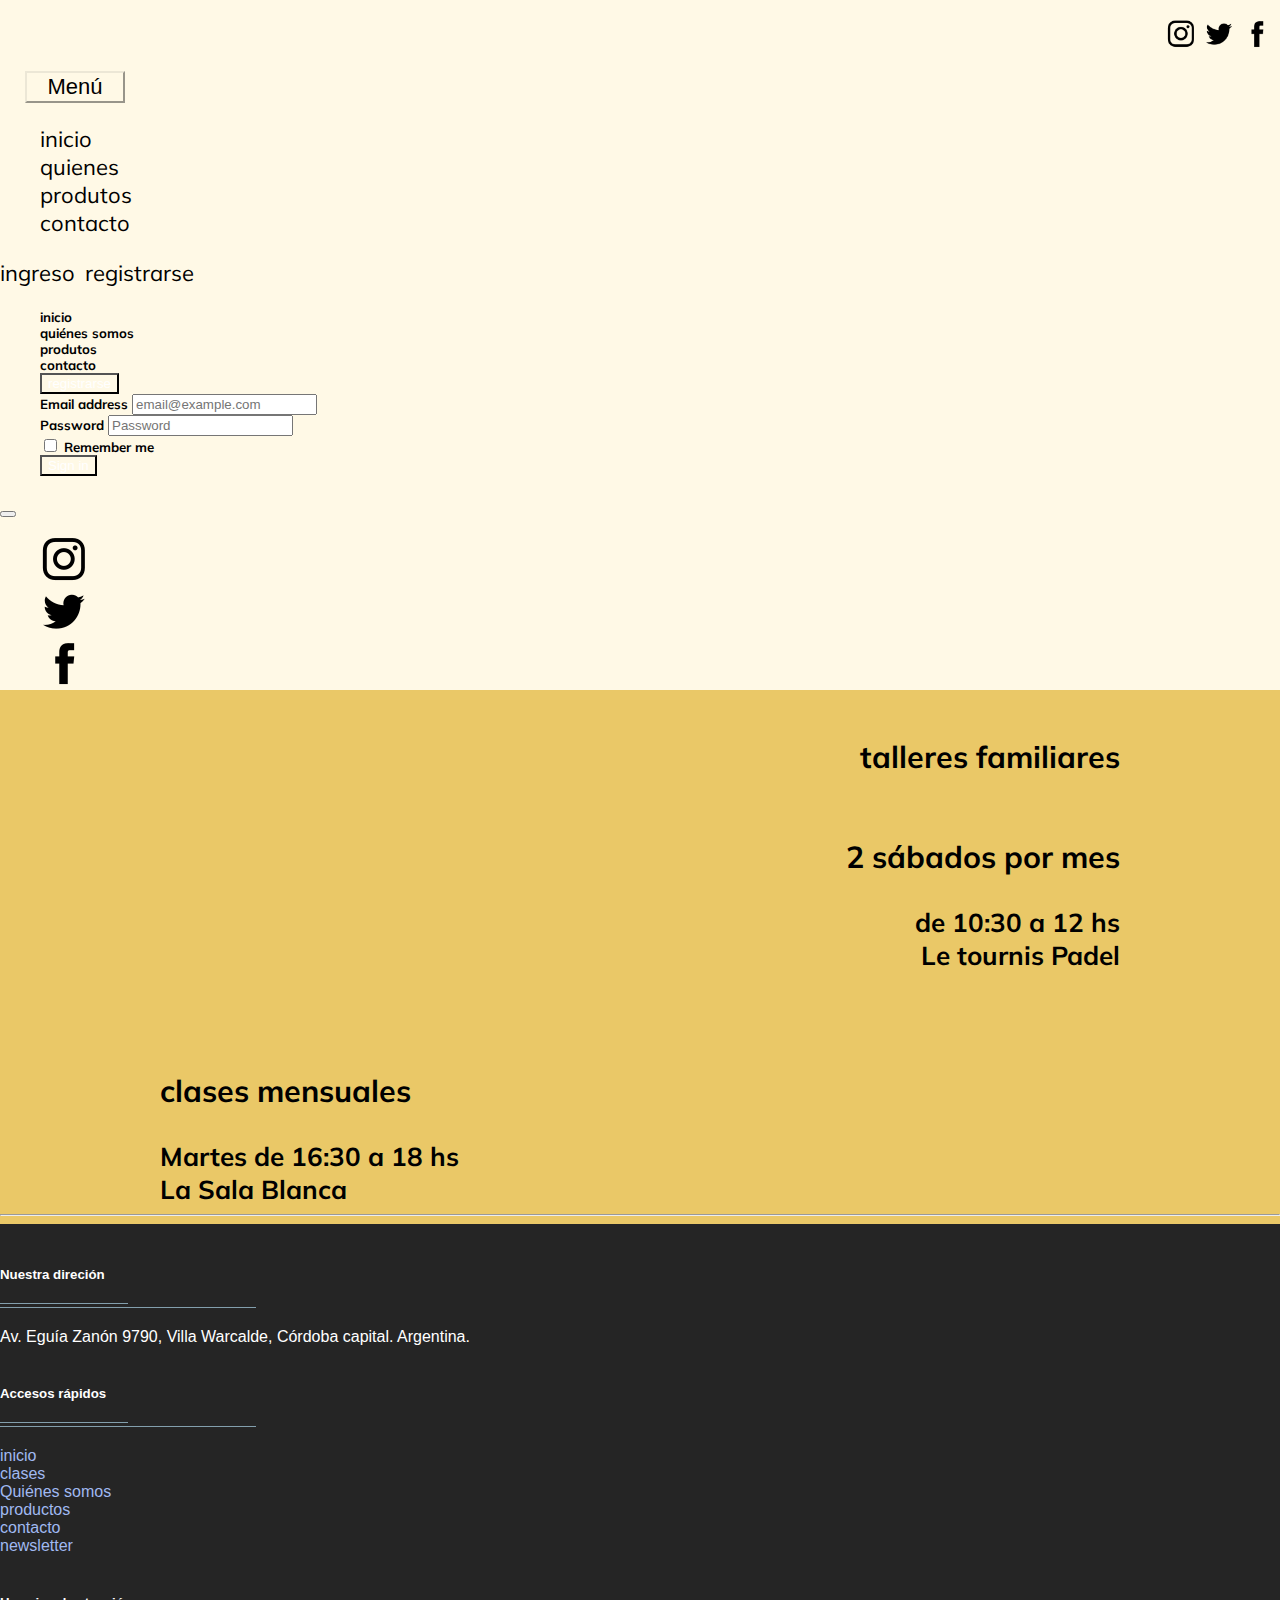
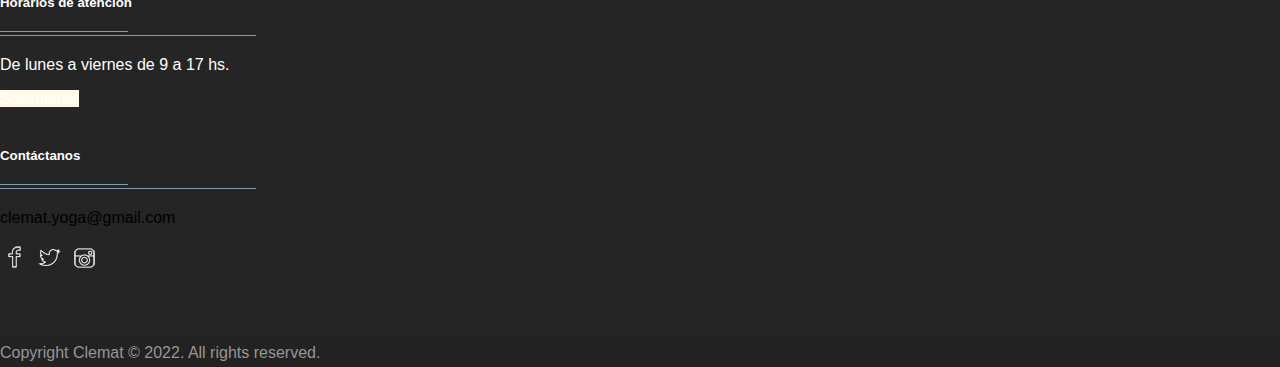
==== commit 2b751efb: "quilombomenos" ====
--- a/clases.html
+++ b/clases.html
@@ -15,7 +15,8 @@
       <link href="https://cdn.jsdelivr.net/npm/bootstrap@5.2.0-beta1/dist/css/bootstrap.min.css" rel="stylesheet" integrity="sha384-0evHe/X+R7YkIZDRvuzKMRqM+OrBnVFBL6DOitfPri4tjfHxaWutUpFmBp4vmVor" crossorigin="anonymous">
       
     
-      <link rel="stylesheet" href="style.css">
+      <link rel="stylesheet" href="utilities/style.css">
+   
        
       <style>
         @import url('https://fonts.googleapis.com/css2?family=Square+Peg&display=swap');
--- a/utilities/style.css
+++ b/utilities/style.css
@@ -0,0 +1,848 @@
+@charset "UTF-8";
+@import url("https://fonts.googleapis.com/css2?family=Mulish:ital,wght@0,400;0,800;1,400;1,600;1,700&display=swap");
+html {
+  height: 100%;
+  background-color: #fff9e6;
+}
+
+html body {
+  margin: 0;
+  padding: 0;
+  background-color: #B7AC72;
+  font-family: 'Mulish', sans-serif;
+  margin: 0 auto;
+}
+
+html body ul {
+  list-style: none;
+}
+
+html body a {
+  text-decoration: none;
+  color: black;
+}
+
+html body a:hover {
+  font-weight: bolder;
+  color: #A0B9F1;
+}
+
+html header {
+  background-color: #fff9e6;
+}
+
+html header ul.redesLista {
+  display: -webkit-box;
+  display: -ms-flexbox;
+  display: flex;
+  font-family: 'Cairo', sans-serif;
+  font-weight: bolder;
+  font-size: large;
+  -webkit-box-pack: end;
+      -ms-flex-pack: end;
+          justify-content: flex-end;
+}
+
+html header ul.redesLista img {
+  width: 30px;
+  padding-right: 4px;
+  margin-right: 4px;
+}
+
+html header section.d-flex {
+  -webkit-box-pack: justify;
+      -ms-flex-pack: justify;
+          justify-content: space-between;
+}
+
+html header section.d-flex button {
+  width: 100px;
+  font-size: 22px;
+  background-color: #fff9e6;
+  border-color: #ece7d6;
+  margin-left: 25px;
+}
+
+html header section.d-flex ul {
+  font-size: 22px;
+}
+
+html header section.d-flex section {
+  display: -webkit-box;
+  display: -ms-flexbox;
+  display: flex;
+  -webkit-box-orient: horizontal;
+  -webkit-box-direction: normal;
+      -ms-flex-direction: row;
+          flex-direction: row;
+  font-size: 22px;
+}
+
+html header section.d-flex section a.ingreso {
+  margin-right: 10px;
+}
+
+/*main*/
+#Main {
+  width: 80%;
+  margin: 0 auto;
+  display: -webkit-box;
+  display: -ms-flexbox;
+  display: flex;
+  -webkit-box-pack: justify;
+      -ms-flex-pack: justify;
+          justify-content: space-between;
+}
+
+section.mainLinks {
+  display: -webkit-box;
+  display: -ms-flexbox;
+  display: flex;
+  -webkit-box-orient: horizontal;
+  -webkit-box-direction: normal;
+      -ms-flex-direction: row;
+          flex-direction: row;
+  -webkit-box-pack: justify;
+      -ms-flex-pack: justify;
+          justify-content: space-between;
+  text-align: center;
+}
+
+div.flexDiv {
+  display: -webkit-box;
+  display: -ms-flexbox;
+  display: flex;
+  -webkit-box-orient: horizontal;
+  -webkit-box-direction: normal;
+      -ms-flex-direction: row;
+          flex-direction: row;
+  border-color: none;
+  --bs-card-border-width: 0;
+}
+
+.card-img-overlay h5 a {
+  width: 50px;
+  height: 50px;
+  position: absolute;
+  top: 60%;
+  left: 60%;
+  margin: -25px 0 0 -25px;
+  font-size: 20px;
+  font-weight: bolder;
+}
+
+.divTitulo img {
+  width: 100%;
+  height: 550px;
+}
+
+img.mainImg {
+  width: 100px;
+}
+
+main {
+  font-weight: bolder;
+  text-align: center;
+}
+
+h1 {
+  font-size: 72px;
+  font-weight: bolder;
+}
+
+h4 {
+  font-weight: bold;
+  color: black;
+}
+
+/*footers*/
+footer {
+  background-color: #616060;
+  font-family: 'Segoe UI', Tahoma, Geneva, Verdana, sans-serif;
+}
+
+footer ul {
+  color: white;
+}
+
+/*agrego transition*/
+h5.card-title a {
+  -webkit-transition: 2s;
+  transition: 2s;
+}
+
+h5.card-title a:hover {
+  font-size: 28px;
+  font-weight: bolder;
+  color: #A0B9F1;
+}
+
+/*página Productos*/
+.bodyProductos {
+  background-color: #EAC867;
+  margin: 0 auto;
+}
+
+div h2 {
+  display: -webkit-box;
+  display: -ms-flexbox;
+  display: flex;
+  -webkit-box-pack: center;
+      -ms-flex-pack: center;
+          justify-content: center;
+}
+
+div.celulares {
+  display: none;
+}
+
+section.libros, section.productos {
+  display: -webkit-box;
+  display: -ms-flexbox;
+  display: flex;
+  -webkit-box-pack: justify;
+      -ms-flex-pack: justify;
+          justify-content: space-between;
+  width: 75%;
+  height: 35%;
+  margin: 0 auto;
+}
+
+.card-img-top {
+  height: 50%;
+}
+
+.card-text {
+  font-size: 20px;
+  font-weight: bold;
+}
+
+/*página Quienes Somos*/
+.bodyQuienes {
+  background-color: #A0B9F1;
+}
+
+.quienesSomos {
+  width: 75%;
+  height: 400px;
+  margin: 0 auto;
+  background-image: url(img/yaniymari.jpeg);
+  color: white;
+  text-align: center;
+}
+
+.proposito {
+  text-align: center;
+}
+
+.quienesTitulo {
+  background-color: #A0B9F1;
+  width: 50%;
+  height: 24px;
+  margin: 0 auto;
+  margin-top: 3px;
+  font-size: 12px;
+  border-bottom: dotted 2px #B7AC72;
+  color: black;
+}
+
+.quienesProfes {
+  display: -webkit-box;
+  display: -ms-flexbox;
+  display: flex;
+  -webkit-box-orient: horizontal;
+  -webkit-box-direction: normal;
+  -ms-flex-direction: row;
+  flex-direction: row;
+}
+
+.nombresQuienes {
+  color: #B7AC72;
+  display: -webkit-box;
+  display: -ms-flexbox;
+  display: flex;
+  -webkit-box-orient: horizontal;
+  -webkit-box-direction: normal;
+  -ms-flex-direction: row;
+  flex-direction: row;
+  width: 10%;
+  margin: 0 auto;
+  -webkit-box-align: center;
+  -ms-flex-align: center;
+  align-items: center;
+}
+
+article p {
+  width: 50%;
+  margin: 0 auto;
+}
+
+/*pestaña clases*/
+.bodyClases {
+  background-color: #DC632C;
+}
+
+.clases {
+  width: 75%;
+  height: 500px;
+  margin: 0 auto;
+  display: -webkit-box;
+  display: -ms-flexbox;
+  display: flex;
+  -webkit-box-orient: horizontal;
+  -webkit-box-direction: normal;
+  -ms-flex-direction: row;
+  flex-direction: row;
+}
+
+.mensuales {
+  width: 50%;
+  font-size: 26px;
+  font-weight: bold;
+  background-image: url(img/lasalablanca.png);
+  background-repeat: no-repeat;
+  background-size: cover;
+  display: -webkit-box;
+  display: -ms-flexbox;
+  display: flex;
+  -ms-flex-line-pack: center;
+      align-content: center;
+  -webkit-box-align: start;
+      -ms-flex-align: start;
+          align-items: flex-start;
+  -webkit-box-orient: vertical;
+  -webkit-box-direction: normal;
+      -ms-flex-direction: column;
+          flex-direction: column;
+  -webkit-box-pack: end;
+      -ms-flex-pack: end;
+          justify-content: flex-end;
+}
+
+.talleres {
+  width: 50%;
+  font-size: 26px;
+  font-weight: bold;
+  background-image: url(img/letournispadel.png);
+  background-repeat: no-repeat;
+  background-size: cover;
+  display: -webkit-box;
+  display: -ms-flexbox;
+  display: flex;
+  -webkit-box-orient: vertical;
+  -webkit-box-direction: normal;
+      -ms-flex-direction: column;
+          flex-direction: column;
+  -webkit-box-align: end;
+      -ms-flex-align: end;
+          align-items: flex-end;
+}
+
+/*contacto*/
+.bodyContacto {
+  background-color: #fff9e6;
+}
+
+.contactoArt {
+  width: 75%;
+  height: 400px;
+  margin: 0 auto;
+}
+
+.espacioInput {
+  width: 60%;
+  margin: 0 auto;
+  display: -webkit-box;
+  display: -ms-flexbox;
+  display: flex;
+  -webkit-box-orient: vertical;
+  -webkit-box-direction: normal;
+  -ms-flex-direction: column;
+  flex-direction: column;
+}
+
+.consultaInput {
+  width: 60%;
+  height: 100px;
+  margin: 0 auto;
+  display: -webkit-box;
+  display: -ms-flexbox;
+  display: flex;
+}
+
+.enviarInput {
+  width: 5%;
+  margin: 0 auto;
+  display: -webkit-box;
+  display: -ms-flexbox;
+  display: flex;
+  cursor: pointer;
+}
+
+.mailWhats {
+  width: 40%;
+  margin: 0 auto;
+  display: -webkit-box;
+  display: -ms-flexbox;
+  display: flex;
+  -webkit-box-orient: vertical;
+  -webkit-box-direction: normal;
+  -ms-flex-direction: column;
+  flex-direction: column;
+  -webkit-box-align: center;
+  -ms-flex-align: center;
+  align-items: center;
+}
+
+article.p-mobile {
+  display: none;
+}
+
+button.mobileCanvas {
+  display: none;
+}
+
+/*FOOTERS*/
+footer .main-footer {
+  padding: 20px 0;
+  background: #252525;
+}
+
+footer ul {
+  padding-left: 0;
+  list-style: none;
+}
+
+/* Copy Right Footer */
+.footer-copyright {
+  background: #222;
+  padding: 5px 0;
+}
+
+.footer-copyright .logo {
+  display: inherit;
+}
+
+.footer-copyright nav {
+  float: right;
+  margin-top: 5px;
+}
+
+.footer-copyright nav ul {
+  list-style: none;
+  margin: 0;
+  padding: 0;
+}
+
+.footer-copyright nav ul li {
+  border-left: 1px solid #505050;
+  display: inline-block;
+  line-height: 12px;
+  margin: 0;
+  padding: 0 8px;
+}
+
+.footer-copyright nav ul li a {
+  color: #969696;
+}
+
+.footer-copyright nav ul li:first-child {
+  border: medium none;
+  padding-left: 0;
+}
+
+.footer-copyright p {
+  color: #969696;
+  margin: 2px 0 0;
+}
+
+/* Footer Top */
+.footer-top {
+  background: #252525;
+  padding-bottom: 30px;
+  margin-bottom: 30px;
+  border-bottom: 3px solid #222;
+}
+
+/* Footer transparent */
+footer.transparent .footer-top, footer.transparent .main-footer {
+  background: transparent;
+}
+
+footer.transparent .footer-copyright {
+  background: none repeat scroll 0 0 rgba(0, 0, 0, 0.3);
+}
+
+/* Footer light */
+footer.light .footer-top {
+  background: #f9f9f9;
+}
+
+footer.light .main-footer {
+  background: #f9f9f9;
+}
+
+footer.light .footer-copyright {
+  background: none repeat scroll 0 0 rgba(255, 255, 255, 0.3);
+}
+
+/* Footer 4 */
+.footer- .logo {
+  display: inline-block;
+}
+
+/*==================== 
+  Widgets 
+====================== */
+.widget {
+  padding: 20px;
+  margin-bottom: 40px;
+}
+
+.widget.widget-last {
+  margin-bottom: 0px;
+}
+
+.widget.no-box {
+  padding: 0;
+  background-color: transparent;
+  margin-bottom: 40px;
+  box-shadow: none;
+  -webkit-box-shadow: none;
+  -moz-box-shadow: none;
+  -ms-box-shadow: none;
+  -o-box-shadow: none;
+}
+
+.widget.subscribe p {
+  margin-bottom: 18px;
+}
+
+.widget li a {
+  color: #A0B9F1;
+}
+
+.widget li a:hover {
+  color: #4b92dc;
+}
+
+.widget-title {
+  margin-bottom: 20px;
+}
+
+.widget-title span {
+  background: #839FAD none repeat scroll 0 0;
+  display: block;
+  height: 1px;
+  margin-top: 25px;
+  position: relative;
+  width: 20%;
+}
+
+.widget-title span::after {
+  background: inherit;
+  content: "";
+  height: inherit;
+  position: absolute;
+  top: -4px;
+  width: 50%;
+}
+
+.widget-title.text-center span, .widget-title.text-center span::after {
+  margin-left: auto;
+  margin-right: auto;
+  left: 0;
+  right: 0;
+}
+
+.widget .badge {
+  float: right;
+  background: #7f7f7f;
+}
+
+.typo-light h1,
+.typo-light h2,
+.typo-light h3,
+.typo-light h4,
+.typo-light h5,
+.typo-light h6,
+.typo-light p,
+.typo-light div,
+.typo-light span,
+.typo-light small {
+  color: #fff;
+}
+
+ul.social-footer2 {
+  margin: 0;
+  padding: 0;
+  width: auto;
+}
+
+ul.social-footer2 li {
+  display: inline-block;
+  padding: 0;
+}
+
+ul.social-footer2 li a:hover {
+  background-color: #A0B9F1;
+}
+
+ul.social-footer2 li a {
+  display: block;
+  height: 30px;
+  width: 30px;
+  text-align: center;
+}
+
+.btn {
+  background-color: #fff9e6;
+  color: #fff;
+}
+
+.btn:hover, .btn:focus, .btn.active {
+  background: #fff9e6;
+  color: #fff;
+  -webkit-box-shadow: 0 15px 30px rgba(0, 0, 0, 0.1);
+  -ms-box-shadow: 0 15px 30px rgba(0, 0, 0, 0.1);
+  -o-box-shadow: 0 15px 30px rgba(0, 0, 0, 0.1);
+  box-shadow: 0 15px 30px rgba(0, 0, 0, 0.1);
+  -webkit-transition: all 250ms ease-in-out 0s;
+  transition: all 250ms ease-in-out 0s;
+}
+
+@media screen and (max-width: 768px) {
+  h1 {
+    color: white;
+  }
+  h4 {
+    display: none;
+  }
+  button.mobileCanvas {
+    display: block;
+  }
+  hr {
+    color: white;
+    height: 5px;
+    background-color: white;
+    opacity: 1;
+  }
+  .btn-primary {
+    font-weight: bold;
+    --bs-btn-color: #00000;
+    --bs-btn-bg: #fff9e6;
+    --bs-btn-border-color: #fff9e6;
+    --bs-btn-hover-bg: #fff9e6;
+    --bs-btn-hover-border-color: #fff9e6;
+    --bs-btn-active-bg: #fff9e6;
+    --bs-btn-focus-shadow-rgb: 255,249,230;
+  }
+  h5.offcanvas-title {
+    color: black;
+    font-size: 40px;
+  }
+  .offcanvas-title li {
+    border-bottom: 3px solid black;
+  }
+  .offcanvas.offcanvas-start {
+    background-color: #A0B9F1;
+  }
+  button img {
+    width: 100px;
+  }
+  body {
+    width: 100%;
+    display: -ms-grid;
+    display: grid;
+    -ms-grid-columns: auto;
+        grid-template-columns: auto;
+    -ms-grid-rows: 1fr 4fr;
+        grid-template-rows: 1fr 4fr;
+        grid-template-areas: "header"+ "main";
+  }
+  header {
+    font-size: 20px;
+    font-weight: bold;
+    display: -webkit-box;
+    display: -ms-flexbox;
+    display: flex;
+    -webkit-box-orient: horizontal;
+    -webkit-box-direction: reverse;
+        -ms-flex-direction: row-reverse;
+            flex-direction: row-reverse;
+    -webkit-box-pack: justify;
+        -ms-flex-pack: justify;
+            justify-content: space-between;
+    -webkit-box-align: center;
+        -ms-flex-align: center;
+            align-items: center;
+  }
+  ul.redesListaCanvas {
+    display: -webkit-box;
+    display: -ms-flexbox;
+    display: flex;
+    -webkit-box-pack: space-evenly;
+        -ms-flex-pack: space-evenly;
+            justify-content: space-evenly;
+  }
+  ul.redesLista {
+    display: none;
+  }
+  button.dropown {
+    display: none;
+  }
+  article.p-mobile {
+    display: -webkit-box;
+    display: -ms-flexbox;
+    display: flex;
+    font-size: 20px;
+    font-family: 'Gill Sans', 'Gill Sans MT', Calibri, 'Trebuchet MS', sans-serif;
+    -webkit-box-orient: vertical;
+    -webkit-box-direction: normal;
+        -ms-flex-direction: column;
+            flex-direction: column;
+    -ms-flex-line-pack: center;
+        align-content: center;
+    margin-top: 120px;
+    -ms-flex-wrap: nowrap;
+        flex-wrap: nowrap;
+    -webkit-box-pack: end;
+        -ms-flex-pack: end;
+            justify-content: flex-end;
+    -webkit-box-align: center;
+        -ms-flex-align: center;
+            align-items: center;
+  }
+  section.divTitulo {
+    display: none;
+  }
+  main {
+    height: 100vh;
+    background-image: url(../img/posibleMainimg.jpeg);
+    background-size: cover;
+    background-repeat: no-repeat;
+  }
+  footer#pie {
+    display: none;
+  }
+  nav.menuFijo {
+    display: none;
+  }
+  .card-img-overlay h5 a {
+    width: 50px;
+    height: 50px;
+    position: absolute;
+    top: 50%;
+    left: 60%;
+    margin: -25px 0 0 -25px;
+    font-size: 20px;
+    font-weight: bolder;
+  }
+  span a img {
+    width: 200px;
+  }
+  .menuFijo {
+    background-color: #B7AC72;
+  }
+  .bodyClases {
+    background-color: #fff9e6;
+  }
+  nav.menuFijoC {
+    display: none;
+  }
+  /*responsive Clases*/
+  body.bodyClases {
+    width: 100%;
+    display: -ms-grid;
+    display: grid;
+    -ms-grid-columns: auto;
+        grid-template-columns: auto;
+    -ms-grid-rows: 2fr 2fr 1fr;
+        grid-template-rows: 2fr 2fr 1fr;
+        grid-template-areas: "header"+ "article"+ "footer";
+  }
+  footer.footerClas {
+    -ms-grid-row: 3;
+    -ms-grid-column: 1;
+    grid-area: footer;
+    background-image: url(../piedepagMobileClases.JPG);
+    background-repeat: no-repeat;
+    background-size: cover;
+  }
+  article.Clases {
+    -ms-grid-row: 2;
+    -ms-grid-column: 1;
+    grid-area: article;
+  }
+  footer.footerClas ul {
+    display: none;
+  }
+  footer.footerClas h6 {
+    display: none;
+  }
+  .clases {
+    width: 100%;
+    height: 80%;
+    margin: 0 auto;
+    display: -webkit-box;
+    display: -ms-flexbox;
+    display: flex;
+    -webkit-box-orient: vertical;
+    -webkit-box-direction: normal;
+        -ms-flex-direction: column;
+            flex-direction: column;
+    -webkit-box-pack: stretch;
+        -ms-flex-pack: stretch;
+            justify-content: stretch;
+  }
+  section.mensuales, section.talleres {
+    width: 100%;
+    text-align: center;
+  }
+  section.mensuales {
+    background-image: url(./img/rectanguloarticleMobile.png);
+    background-size: cover;
+  }
+  section.talleres {
+    background-image: url(./img/rectanglearticle2Mobile.png);
+    background-size: cover;
+  }
+  div.imagenMobile {
+    -ms-grid-row: 1;
+    -ms-grid-column: 1;
+    grid-area: header;
+    display: block;
+    display: -webkit-box;
+    display: -ms-flexbox;
+    display: flex;
+    -webkit-box-pack: center;
+        -ms-flex-pack: center;
+            justify-content: center;
+  }
+  div.celulares {
+    display: inline;
+  }
+  div.productoDesktop, div.otrosDesktop {
+    display: none;
+  }
+  div.h2 {
+    display: none;
+  }
+  section.libros {
+    display: none;
+  }
+  section.productos {
+    margin-top: 15%;
+    display: -webkit-box;
+    display: -ms-flexbox;
+    display: flex;
+    -webkit-box-pack: center;
+        -ms-flex-pack: center;
+            justify-content: center;
+    height: 318px;
+  }
+}
+/*# sourceMappingURL=style.css.map */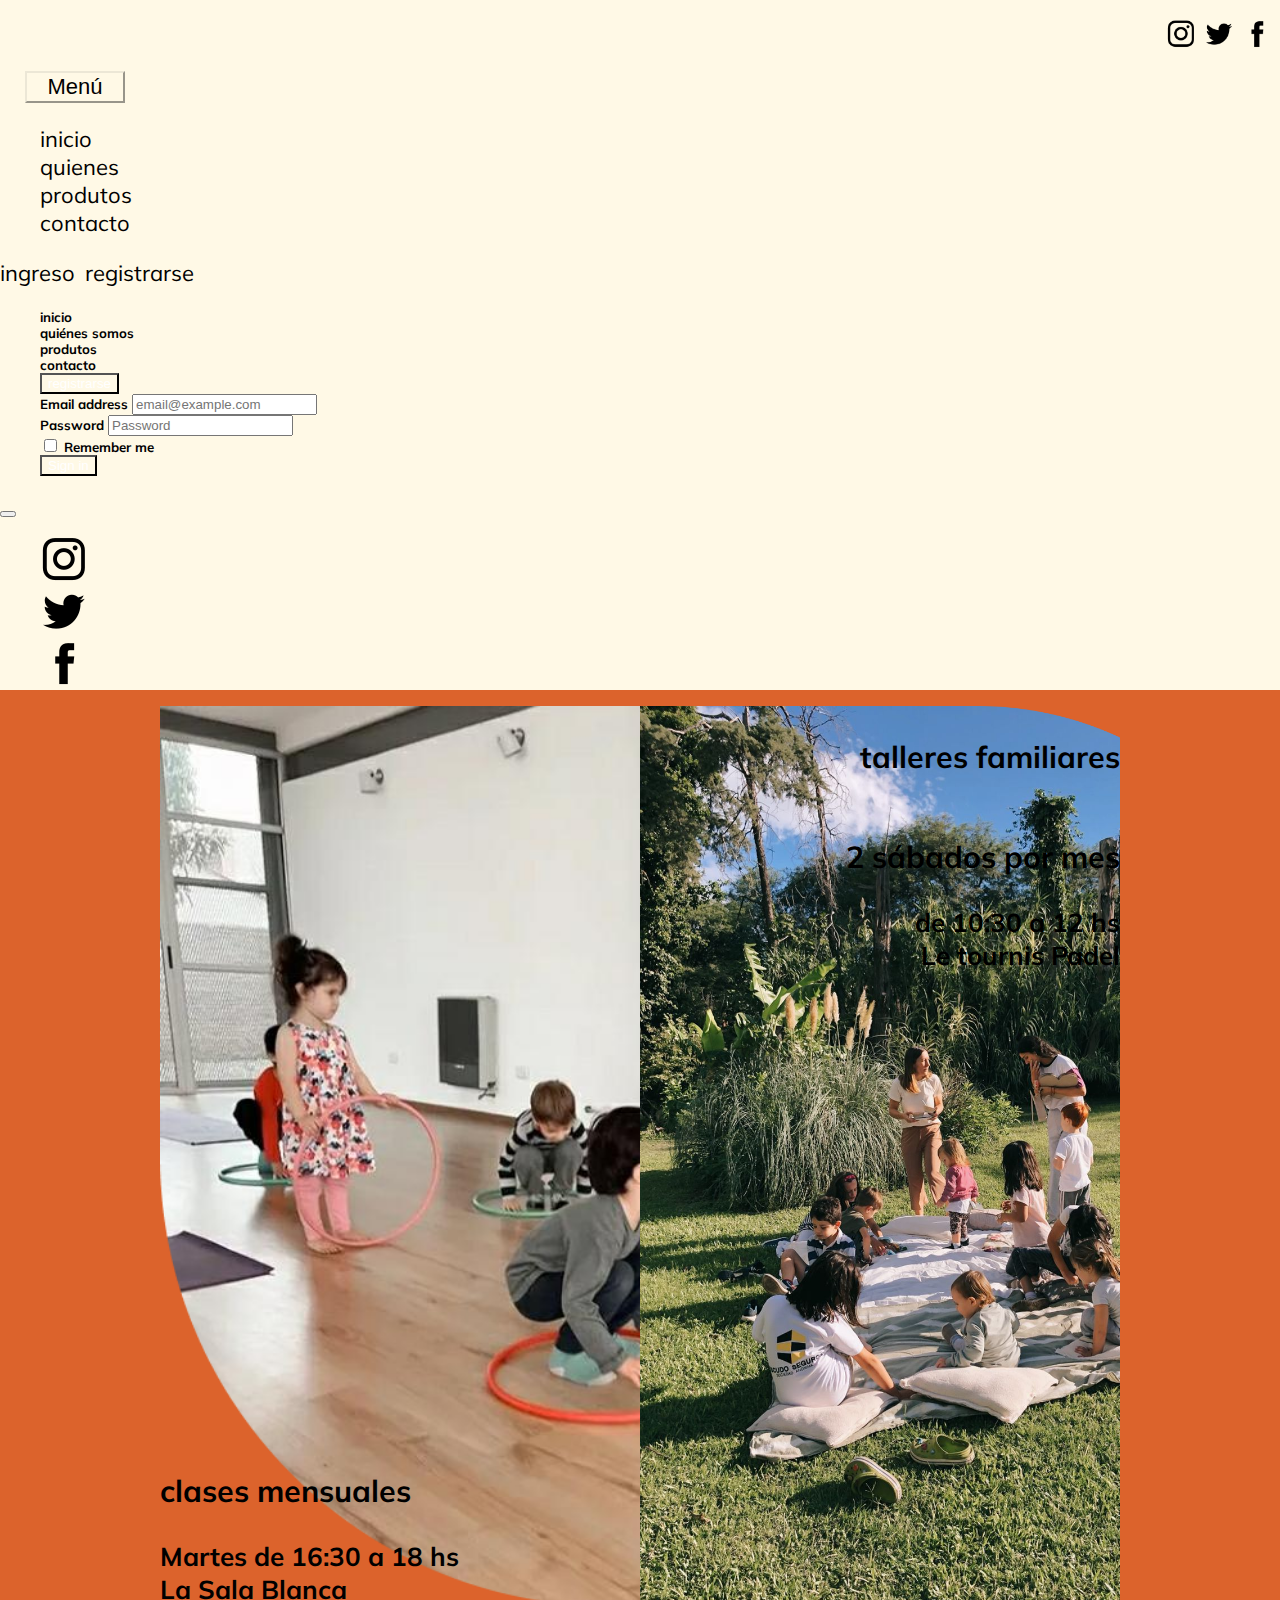
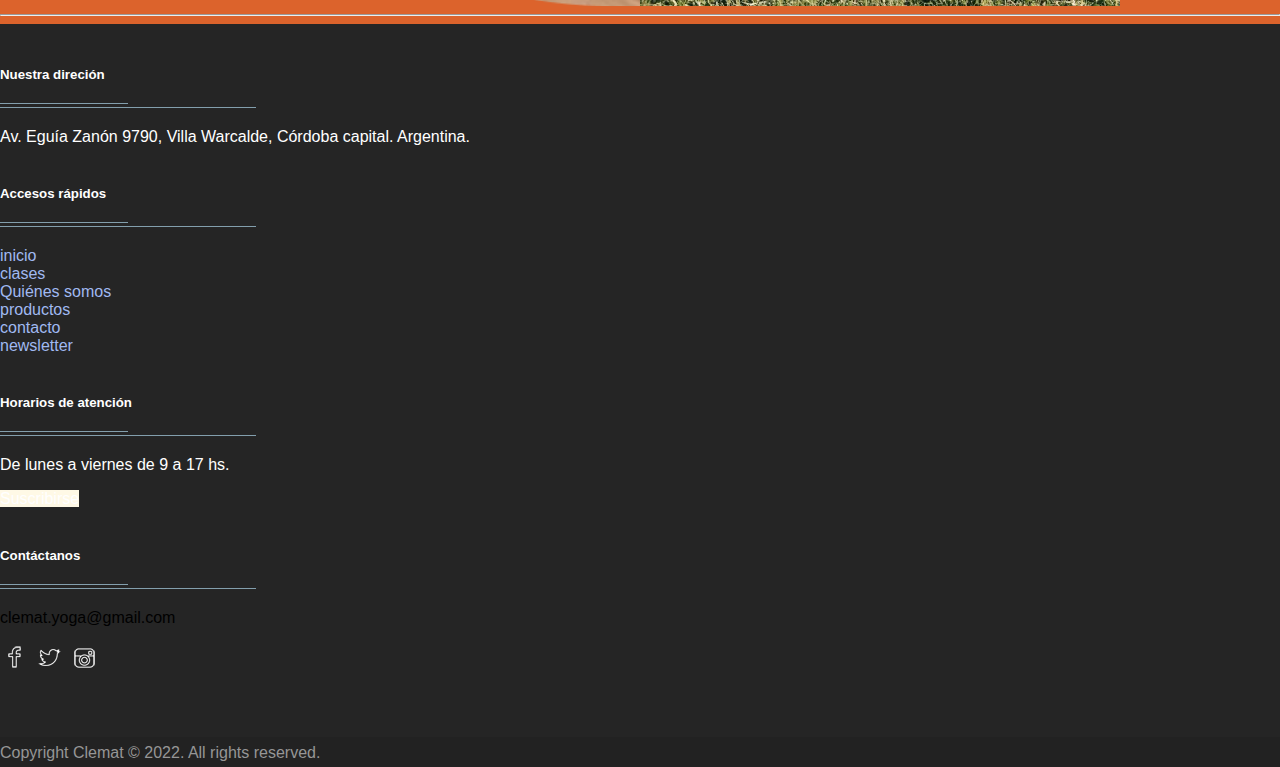
==== commit dfb9e206: "reentrega" ====
--- a/clases.html
+++ b/clases.html
@@ -23,7 +23,7 @@
      </style>
     </head>
 
-<body class="bodyProductos">    
+<body class="bodyClases">    
   <header>
       
     <div>
--- a/utilities/style.css
+++ b/utilities/style.css
@@ -13,25 +13,25 @@
   margin: 0 auto;
 }
 
-html body ul {
+ul {
   list-style: none;
 }
 
-html body a {
+a {
   text-decoration: none;
   color: black;
 }
 
-html body a:hover {
+a:hover {
   font-weight: bolder;
   color: #A0B9F1;
 }
 
-html header {
+header {
   background-color: #fff9e6;
 }
 
-html header ul.redesLista {
+header ul.redesLista {
   display: -webkit-box;
   display: -ms-flexbox;
   display: flex;
@@ -43,19 +43,19 @@
           justify-content: flex-end;
 }
 
-html header ul.redesLista img {
+header ul.redesLista img {
   width: 30px;
   padding-right: 4px;
   margin-right: 4px;
 }
 
-html header section.d-flex {
+header section.d-flex {
   -webkit-box-pack: justify;
       -ms-flex-pack: justify;
           justify-content: space-between;
 }
 
-html header section.d-flex button {
+header section.d-flex button {
   width: 100px;
   font-size: 22px;
   background-color: #fff9e6;
@@ -63,11 +63,11 @@
   margin-left: 25px;
 }
 
-html header section.d-flex ul {
+header section.d-flex ul {
   font-size: 22px;
 }
 
-html header section.d-flex section {
+header section.d-flex section {
   display: -webkit-box;
   display: -ms-flexbox;
   display: flex;
@@ -78,7 +78,7 @@
   font-size: 22px;
 }
 
-html header section.d-flex section a.ingreso {
+header section.d-flex section a.ingreso {
   margin-right: 10px;
 }
 
@@ -222,25 +222,34 @@
   background-color: #A0B9F1;
 }
 
-.quienesSomos {
+article.quienesSomos {
   width: 75%;
-  height: 400px;
-  margin: 0 auto;
-  background-image: url(img/yaniymari.jpeg);
+  height: 100vh;
+  margin: 0 auto;
+  background-image: url(../img/yaniymari.jpeg);
+  background-size: cover;
   color: white;
+  display: -webkit-box;
+  display: -ms-flexbox;
+  display: flex;
   text-align: center;
-}
-
-.proposito {
+  -ms-flex-wrap: wrap;
+      flex-wrap: wrap;
+  -ms-flex-line-pack: space-around article p;
+      align-content: space-around article p;
+  align-content-width: 50%;
+  align-content-margin: 0 auto;
+}
+
+article.quienesSomos section.proposito {
   text-align: center;
 }
 
 .quienesTitulo {
   background-color: #A0B9F1;
   width: 50%;
-  height: 24px;
-  margin: 0 auto;
-  margin-top: 3px;
+  height: 33px;
+  margin: 0 auto;
   font-size: 12px;
   border-bottom: dotted 2px #B7AC72;
   color: black;
@@ -257,7 +266,7 @@
 }
 
 .nombresQuienes {
-  color: #B7AC72;
+  color: #fff9e6;
   display: -webkit-box;
   display: -ms-flexbox;
   display: flex;
@@ -272,11 +281,6 @@
   align-items: center;
 }
 
-article p {
-  width: 50%;
-  margin: 0 auto;
-}
-
 /*pestaña clases*/
 .bodyClases {
   background-color: #DC632C;
@@ -284,7 +288,7 @@
 
 .clases {
   width: 75%;
-  height: 500px;
+  height: 100vh;
   margin: 0 auto;
   display: -webkit-box;
   display: -ms-flexbox;
@@ -295,11 +299,14 @@
   flex-direction: row;
 }
 
-.mensuales {
+.clases section {
   width: 50%;
   font-size: 26px;
   font-weight: bold;
-  background-image: url(img/lasalablanca.png);
+}
+
+.clases section.mensuales {
+  background-image: url(../img/lasalablanca.png);
   background-repeat: no-repeat;
   background-size: cover;
   display: -webkit-box;
@@ -319,11 +326,8 @@
           justify-content: flex-end;
 }
 
-.talleres {
-  width: 50%;
-  font-size: 26px;
-  font-weight: bold;
-  background-image: url(img/letournispadel.png);
+.clases section.talleres {
+  background-image: url(../img/letournispadel.png);
   background-repeat: no-repeat;
   background-size: cover;
   display: -webkit-box;
@@ -343,7 +347,7 @@
   background-color: #fff9e6;
 }
 
-.contactoArt {
+article.contactoArt {
   width: 75%;
   height: 400px;
   margin: 0 auto;
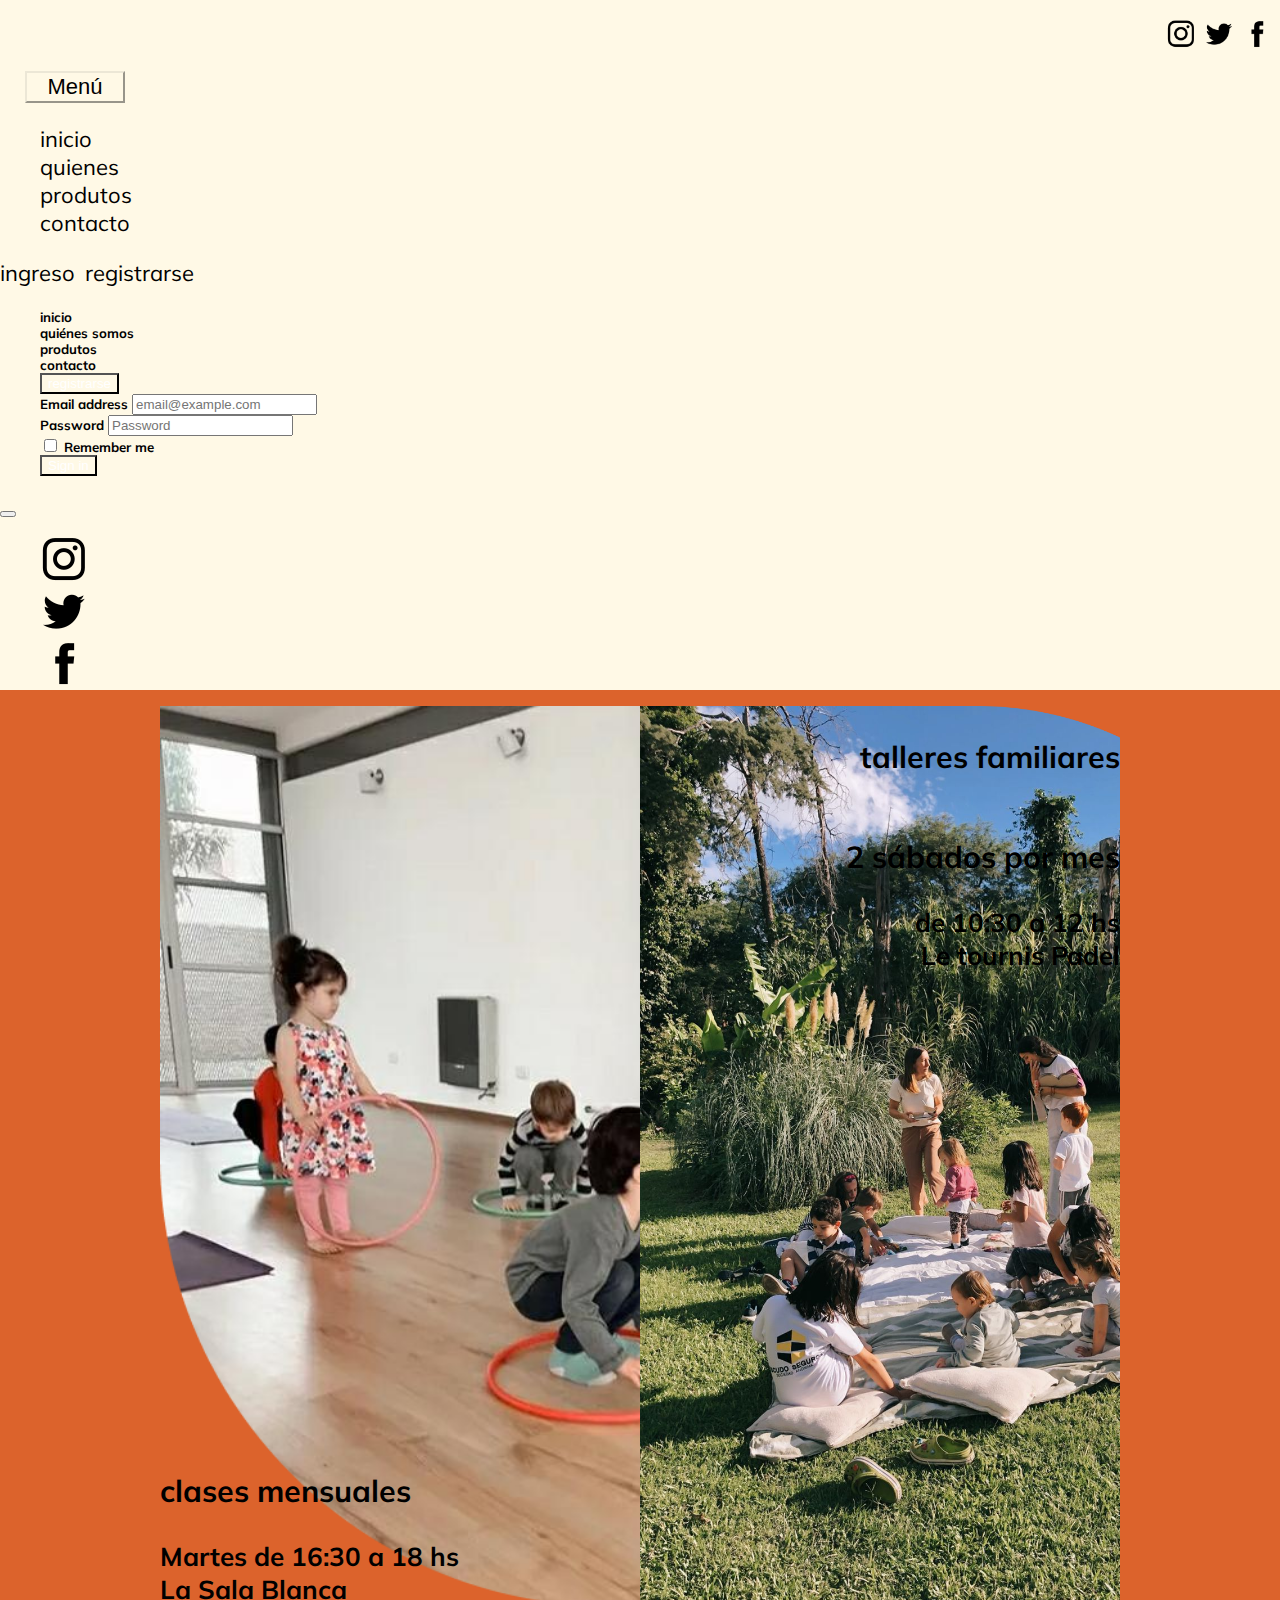
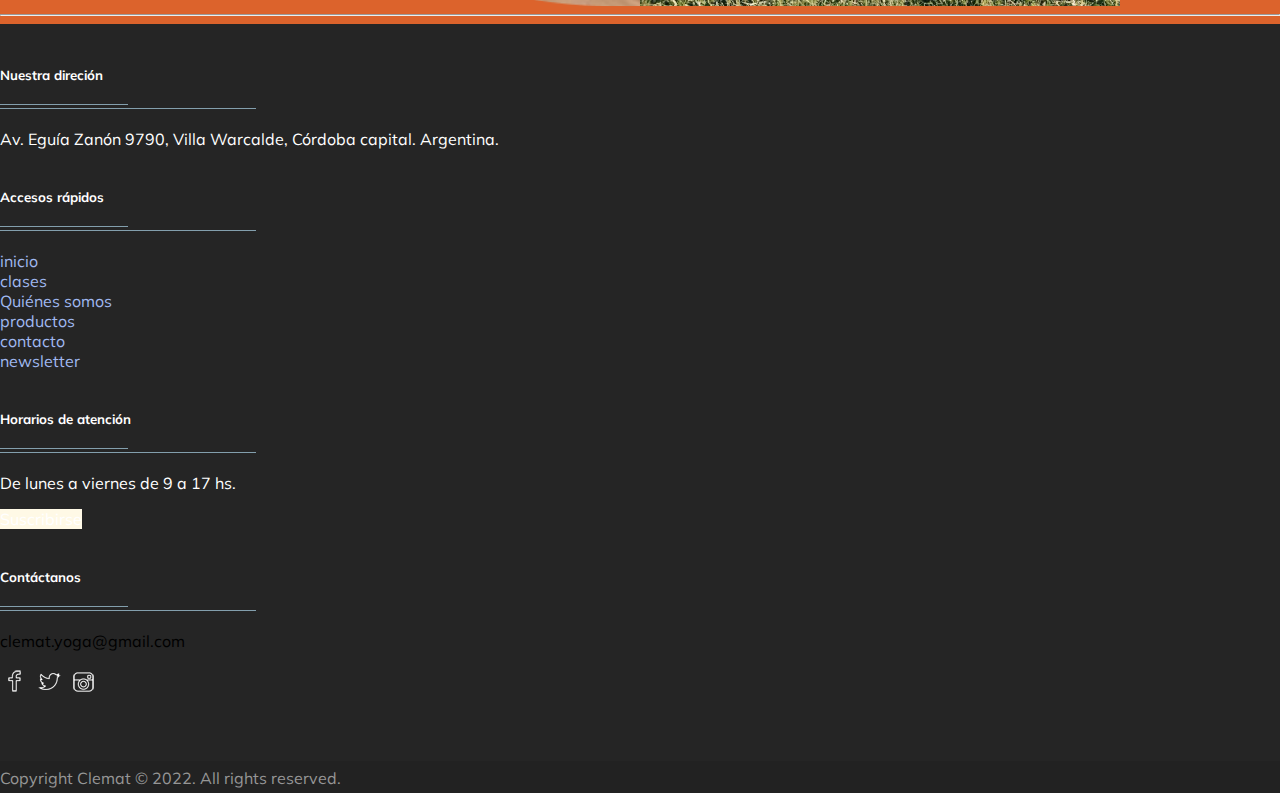
==== commit 29b47ba6: "otravezSASS" ====
--- a/clases.html
+++ b/clases.html
@@ -9,6 +9,7 @@
     
         <!-- Título de pestaña -->
         <title>Clemat Yoga</title>  
+        <meta name="description" content="Clemat, yoga en familia, horarios y lugares donde encontrarnos.">
     
     
       <!--bootstrap-->
--- a/utilities/style.css
+++ b/utilities/style.css
@@ -11,6 +11,23 @@
   background-color: #B7AC72;
   font-family: 'Mulish', sans-serif;
   margin: 0 auto;
+}
+
+html body.bodyProductos {
+  background-color: #EAC867;
+  margin: 0 auto;
+}
+
+html body.bodyClases {
+  background-color: #DC632C;
+}
+
+html body.bodyQuienes {
+  background-color: #A0B9F1;
+}
+
+html body.bodyContacto {
+  background-color: #fff9e6;
 }
 
 ul {
@@ -83,120 +100,12 @@
 }
 
 /*main*/
-#Main {
-  width: 80%;
-  margin: 0 auto;
-  display: -webkit-box;
-  display: -ms-flexbox;
-  display: flex;
-  -webkit-box-pack: justify;
-      -ms-flex-pack: justify;
-          justify-content: space-between;
-}
-
-section.mainLinks {
-  display: -webkit-box;
-  display: -ms-flexbox;
-  display: flex;
-  -webkit-box-orient: horizontal;
-  -webkit-box-direction: normal;
-      -ms-flex-direction: row;
-          flex-direction: row;
-  -webkit-box-pack: justify;
-      -ms-flex-pack: justify;
-          justify-content: space-between;
-  text-align: center;
-}
-
-div.flexDiv {
-  display: -webkit-box;
-  display: -ms-flexbox;
-  display: flex;
-  -webkit-box-orient: horizontal;
-  -webkit-box-direction: normal;
-      -ms-flex-direction: row;
-          flex-direction: row;
-  border-color: none;
-  --bs-card-border-width: 0;
-}
-
-.card-img-overlay h5 a {
-  width: 50px;
-  height: 50px;
-  position: absolute;
-  top: 60%;
-  left: 60%;
-  margin: -25px 0 0 -25px;
-  font-size: 20px;
-  font-weight: bolder;
-}
-
-.divTitulo img {
+section.divTitulo img {
   width: 100%;
   height: 550px;
 }
 
-img.mainImg {
-  width: 100px;
-}
-
-main {
-  font-weight: bolder;
-  text-align: center;
-}
-
-h1 {
-  font-size: 72px;
-  font-weight: bolder;
-}
-
-h4 {
-  font-weight: bold;
-  color: black;
-}
-
-/*footers*/
-footer {
-  background-color: #616060;
-  font-family: 'Segoe UI', Tahoma, Geneva, Verdana, sans-serif;
-}
-
-footer ul {
-  color: white;
-}
-
-/*agrego transition*/
-h5.card-title a {
-  -webkit-transition: 2s;
-  transition: 2s;
-}
-
-h5.card-title a:hover {
-  font-size: 28px;
-  font-weight: bolder;
-  color: #A0B9F1;
-}
-
-/*página Productos*/
-.bodyProductos {
-  background-color: #EAC867;
-  margin: 0 auto;
-}
-
-div h2 {
-  display: -webkit-box;
-  display: -ms-flexbox;
-  display: flex;
-  -webkit-box-pack: center;
-      -ms-flex-pack: center;
-          justify-content: center;
-}
-
-div.celulares {
-  display: none;
-}
-
-section.libros, section.productos {
+section.libros {
   display: -webkit-box;
   display: -ms-flexbox;
   display: flex;
@@ -208,18 +117,71 @@
   margin: 0 auto;
 }
 
-.card-img-top {
+section.libros div img {
   height: 50%;
 }
 
-.card-text {
+section.libros div p {
   font-size: 20px;
   font-weight: bold;
 }
 
-/*página Quienes Somos*/
-.bodyQuienes {
-  background-color: #A0B9F1;
+section.productos {
+  display: -webkit-box;
+  display: -ms-flexbox;
+  display: flex;
+  -webkit-box-pack: justify;
+      -ms-flex-pack: justify;
+          justify-content: space-between;
+  width: 75%;
+  height: 35%;
+  margin: 0 auto;
+}
+
+section.productos p {
+  font-size: 20px;
+  font-weight: bold;
+}
+
+main {
+  font-weight: bolder;
+  text-align: center;
+}
+
+main h1 {
+  font-size: 72px;
+  font-weight: bolder;
+}
+
+main h4 {
+  font-weight: bold;
+  color: black;
+}
+
+/*agrego transition*/
+h5.card-title a {
+  -webkit-transition: 2s;
+  transition: 2s;
+}
+
+h5.card-title a:hover {
+  font-size: 28px;
+  font-weight: bolder;
+  color: #A0B9F1;
+}
+
+/*página Productos*/
+div h2 {
+  display: -webkit-box;
+  display: -ms-flexbox;
+  display: flex;
+  -webkit-box-pack: center;
+      -ms-flex-pack: center;
+          justify-content: center;
+}
+
+div.celulares {
+  display: none;
 }
 
 article.quienesSomos {
@@ -245,17 +207,7 @@
   text-align: center;
 }
 
-.quienesTitulo {
-  background-color: #A0B9F1;
-  width: 50%;
-  height: 33px;
-  margin: 0 auto;
-  font-size: 12px;
-  border-bottom: dotted 2px #B7AC72;
-  color: black;
-}
-
-.quienesProfes {
+article.quienesSomos section.quienesProfes {
   display: -webkit-box;
   display: -ms-flexbox;
   display: flex;
@@ -265,7 +217,17 @@
   flex-direction: row;
 }
 
-.nombresQuienes {
+article.quienesSomos div.quienesTitulo {
+  background-color: #A0B9F1;
+  width: 50%;
+  height: 33px;
+  margin: 0 auto;
+  font-size: 12px;
+  border-bottom: dotted 2px #B7AC72;
+  color: black;
+}
+
+article.quienesSomos div.nombresQuienes {
   color: #fff9e6;
   display: -webkit-box;
   display: -ms-flexbox;
@@ -281,12 +243,7 @@
   align-items: center;
 }
 
-/*pestaña clases*/
-.bodyClases {
-  background-color: #DC632C;
-}
-
-.clases {
+article.clases {
   width: 75%;
   height: 100vh;
   margin: 0 auto;
@@ -299,13 +256,13 @@
   flex-direction: row;
 }
 
-.clases section {
+article.clases section {
   width: 50%;
   font-size: 26px;
   font-weight: bold;
 }
 
-.clases section.mensuales {
+article.clases section.mensuales {
   background-image: url(../img/lasalablanca.png);
   background-repeat: no-repeat;
   background-size: cover;
@@ -326,7 +283,7 @@
           justify-content: flex-end;
 }
 
-.clases section.talleres {
+article.clases section.talleres {
   background-image: url(../img/letournispadel.png);
   background-repeat: no-repeat;
   background-size: cover;
@@ -342,39 +299,30 @@
           align-items: flex-end;
 }
 
-/*contacto*/
-.bodyContacto {
-  background-color: #fff9e6;
-}
-
 article.contactoArt {
   width: 75%;
-  height: 400px;
-  margin: 0 auto;
-}
-
-.espacioInput {
+  height: 100vh;
+  margin: 0 auto;
+}
+
+article.contactoArt textarea, article.contactoArt input {
   width: 60%;
-  margin: 0 auto;
-  display: -webkit-box;
-  display: -ms-flexbox;
-  display: flex;
+  height: 100px;
+  margin: 0 auto;
+  display: -webkit-box;
+  display: -ms-flexbox;
+  display: flex;
+}
+
+article.contactoArt input {
+  height: 30px;
   -webkit-box-orient: vertical;
   -webkit-box-direction: normal;
   -ms-flex-direction: column;
   flex-direction: column;
 }
 
-.consultaInput {
-  width: 60%;
-  height: 100px;
-  margin: 0 auto;
-  display: -webkit-box;
-  display: -ms-flexbox;
-  display: flex;
-}
-
-.enviarInput {
+article.contactoArt input.enviarInput {
   width: 5%;
   margin: 0 auto;
   display: -webkit-box;
@@ -383,7 +331,7 @@
   cursor: pointer;
 }
 
-.mailWhats {
+article.contactoArt section {
   width: 40%;
   margin: 0 auto;
   display: -webkit-box;
